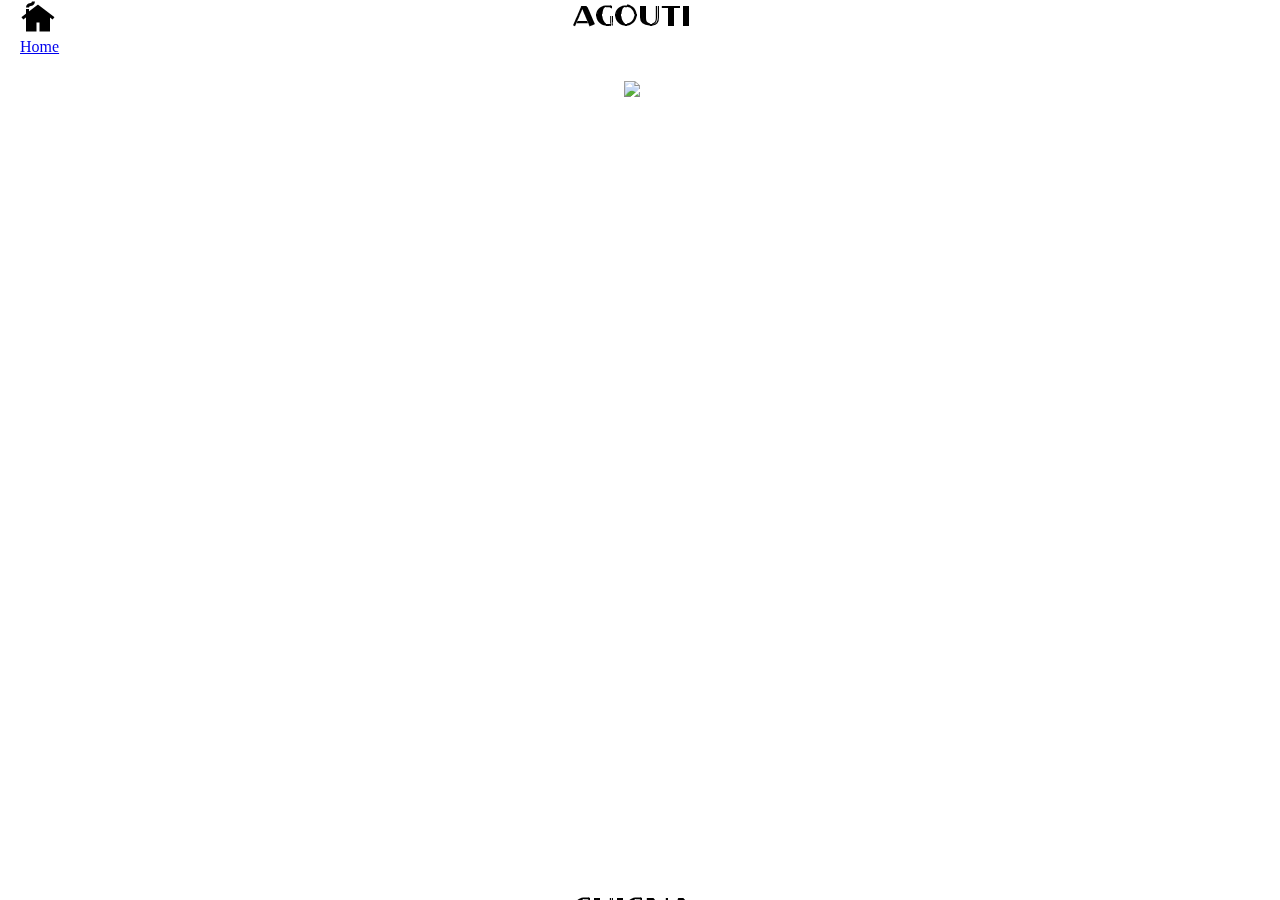
==== index.html @ 410120a1 "Original comit" ====
<!DOCTYPE html>
<html lang="en" dir="ltr">
  <head>
    <meta charset="utf-8">
    <title></title>
    <link rel="stylesheet" href="asset/reset.css">
    <link rel="stylesheet" href="asset/styles.css">
    <link rel="stylesheet" href="asset/layouts.css">
    <link rel="stylesheet" href="asset/ui-mechanims.css">
  </head>  
  
  <header>
  <div class="content-header">
    <a class="home" href="home.html"><img src="img/baseline_cottage_black_18dp.png"><p>Home</p></a>
  </div>
      </header>
  <body>

    <div class="wrapper">
      <div class="proxy-anchor" id="p1" tabindex="0"> Lettre a </div>
      <div class="proxy-anchor" id="p2" tabindex="0"> Lettre b </div>
      <div class="proxy-anchor" id="p3" tabindex="0"> Lettre c </div>
      <div class="proxy-anchor" id="p4" tabindex="0"> Lettre d </div>
      <div class="proxy-anchor" id="p5" tabindex="0"> Lettre e </div>
      <div class="proxy-anchor" id="p6" tabindex="0"> Lettre f </div>
      <div class="proxy-anchor" id="p7" tabindex="0"> Lettre g </div>
      <div class="proxy-anchor" id="p8" tabindex="0"> Lettre h </div>
      <div class="proxy-anchor" id="p9" tabindex="0"> Lettre i </div>
      <div class="proxy-anchor" id="p10" tabindex="0"> Lettre j </div>
      <div class="proxy-anchor" id="p11" tabindex="0"> Lettre k </div>
      <div class="proxy-anchor" id="p12" tabindex="0"> Lettre l </div>
      <div class="proxy-anchor" id="p13" tabindex="0"> Lettre m </div>
      <div class="proxy-anchor" id="p14" tabindex="0"> Lettre n </div>
      <div class="proxy-anchor" id="p15" tabindex="0"> Lettre o </div>
      <div class="proxy-anchor" id="p16" tabindex="0"> Lettre p </div>
      <div class="proxy-anchor" id="p17" tabindex="0"> Lettre q </div>
      <div class="proxy-anchor" id="p18" tabindex="0"> Lettre r </div>
      <div class="proxy-anchor" id="p19" tabindex="0"> Lettre s </div>
      <div class="proxy-anchor" id="p20" tabindex="0"> Lettre t </div>
      <div class="proxy-anchor" id="p21" tabindex="0"> Lettre u </div>
      <div class="proxy-anchor" id="p22" tabindex="0"> Lettre v </div>
      <div class="proxy-anchor" id="p23" tabindex="0"> Lettre w </div>
      <div class="proxy-anchor" id="p24" tabindex="0"> Lettre x </div>
      <div class="proxy-anchor" id="p25" tabindex="0"> Lettre y </div>
      <div class="proxy-anchor" id="p26" tabindex="0"> Lettre Z </div>

    
    <section class="grid-wrapper">
      
      <div class="item" id="item2">
        <h1>Agouti</h1>
        <img src="img/agouti.jpg">
      </div>
      
      <div class="item" id="item3">
        <h1>Bongo</h1>
        <img src="img/bongo.jpg">
      </div>
      
      <div class="item" id="item4">
        <h1>Cacatoès</h1>
        <img src="img/cacatoes.png">
      </div>
      
      <div class="item" id="item5">
        <h1>Dhole</h1>
        <img src="img/dhole.jpg">
      </div>
      
      <div class="item" id="item6">
        <h1>Elaphode</h1>
        <img src="img/elaphode.jpg">      
      </div>

      <div class="item" id="item7">
        <h1>Fossa</h1>
        <img src="img/fossa.jpeg">      
      </div>

      <div class="item" id="item8">
        <h1>Guigna</h1>
        <img src="img/guigna.jpg">      
      </div>

      <div class="item" id="item9">
        <h1>Huppe fasciée</h1>
        <img src="img/huppefasciee.jpg">      
      </div>

      <div class="item" id="item10">
        <h1>Ibis rouge</h1>
        <img src="img/ibisrouge.jpg"> 
      </div>

      <div class="item" id="item11">
        <h1>Jaguarondi</h1>
        <img src="img/jaguarondi.jpg"> 
      </div>

      <div class="item" id="item12">
        <h1>Kiwi </h1>
        <img src="img/kiwi.jpg"> 
      </div>

      <div class="item" id="item13">
        <h1>Linottes </h1>
        <img src="img/linottes.jpg">
      </div>

      <div class="item" id="item14">
        <h1>Mara </h1>
        <img src="img/mara.jpg">
      </div>

      <div class="item" id="item15">
        <h1>Numbat </h1>
        <img src="img/numbat.jpg">
      </div>

      <div class="item" id="item16">
        <h1>Olinguito </h1>
        <img src="img/olinguito.jpg">
      </div>

      <div class="item" id="item17">
        <h1>Pékan</h1>
        <img src="img/pekan.jpg">
      </div>

      <div class="item" id="item18">
        <h1>Quokka</h1>
        <img src="img/quokka.jpeg">
      </div>

      <div class="item" id="item19">
        <h1>Roitelet huppé</h1>
        <img src="img/roitelet-huppe.jpg">
      </div>

      <div class="item" id="item20">
        <h1>Siamang</h1>
        <img src="img/siamang.jpg">
      </div>

      <div class="item" id="item21">
        <h1>Tamandua</h1>
        <img src="img/tamandua.jpg">
      </div>

      <div class="item" id="item22">
        <h1>Unau</h1>
        <img src="img/unau.png">
      </div>

      <div class="item" id="item23">
        <h1>Vaquita</h1>
        <img src="img/vaquita.jpg">
      </div>

      <div class="item" id="item24">
        <h1>Watusi</h1>
        <img src="img/watusi.jpg">
      </div>

      <div class="item" id="item25">
        <h1>Xérus</h1>
        <img src="img/xerus.jpeg">
      </div>

      <div class="item" id="item26">
        <h1>Yack</h1>
        <img src="img/yack.jpg">
      </div>

      <div class="item" id="item27">
        <h1>Zibeline</h1>
        <img src="img/zibeline.jpg">
      </div>

      <div class="item" id="item28"></div>
  </section>

  </div>     

  </body>
</html>
---- asset/styles.css ----
:root{
--gap: 2em; 
--gap2: 1em;
--boxwidth: calc(100vw - var(--gap2));
--boxheight:calc(100vh - var(--gap2));
}
@font-face {
  font-family: 'Decovar';
  src: url(../fonts/DecovarAlpha-VF.ttf) format("truetype");
  font-weight: 200;
}

.content-header
{
  margin-left: 20px;
  position: absolute;
  z-index: 2;

}
h1{
  font-family: 'Decovar';
  font-variation-settings: 'WMX2' 500;
  font-size: 30px;
  margin-bottom: 50px;
}

.home{
  z-index: 2;
}

.item{
 display:block;
 -webkit-transition:all .5s linear;
 -moz-transition:all .5s linear;
 -o-transition:all .5s linear;
 -ms-transition:all .5s linear;
 transition:all .5s linear;
 text-align: center;
 font-size: 20px;
}

.grid-wrapper img{
    max-height:  500px;
}
---- asset/layouts.css ----
/*#item1 {
	grid-row: 1 / 3;
}*/
---- asset/ui-mechanims.css ----
.grid-wrapper{
  display: grid;
  grid-template-columns: repeat(6, var(--boxwidth));
  grid-template-rows: repeat(5,var(--boxheight));
  grid-gap: 0.5em;
  position: fixed;
  width: calc(6 * var(--boxwidth));
  height: calc(5 * var(--boxheight));
  transition: transform 0.8s ease-in-out;
}


#p1:target ~ .grid-wrapper {
	transform: translate3d(calc(-1 * var(--boxwidth)), 0, 0);
}

#p2:target ~ .grid-wrapper {
	transform: translate3d(calc(-2 * var(--boxwidth)), 0, 0);
}
#p3:target ~ .grid-wrapper {
	transform: translate3d(calc(-3 * var(--boxwidth)), 0, 0);
}
#p4:target ~ .grid-wrapper {
	transform: translate3d(calc(-4 * var(--boxwidth)), 0, 0);
}
#p5:target ~ .grid-wrapper {
	transform: translate3d(calc(-5 * var(--boxwidth)), 0, 0);
}
#p6:target ~ .grid-wrapper {
	transform: translate3d(calc(0 * var(--boxwidth)),calc(-1 * var(--boxheight)), 0);
}
#p7:target ~ .grid-wrapper {
	transform: translate3d(calc(-1 * var(--boxwidth)),calc(-1 * var(--boxheight)), 0);
}
#p8:target ~ .grid-wrapper {
	transform: translate3d(calc(-2 * var(--boxwidth)),calc(-1 * var(--boxheight)), 0);
}

#p9:target ~ .grid-wrapper {
	transform: translate3d(calc(-3 * var(--boxwidth)),calc(-1 * var(--boxheight)), 0);
}

#p10:target ~ .grid-wrapper {
	transform: translate3d(calc(-4 * var(--boxwidth)),calc(-1 * var(--boxheight)), 0);
}
#p11:target ~ .grid-wrapper {
	transform: translate3d(calc(-5 * var(--boxwidth)),calc(-1 * var(--boxheight)), 0);
}
#p12:target ~ .grid-wrapper {
	transform: translate3d(calc(0 * var(--boxwidth)),calc(-2 * var(--boxheight)), 0);
}
#p13:target ~ .grid-wrapper {
	transform: translate3d(calc(-1 * var(--boxwidth)),calc(-2 * var(--boxheight)), 0);
}
#p14:target ~ .grid-wrapper {
	transform: translate3d(calc(-2 * var(--boxwidth)),calc(-2 * var(--boxheight)), 0);
}
#p15:target ~ .grid-wrapper {
	transform: translate3d(calc(-3 * var(--boxwidth)),calc(-2 * var(--boxheight)), 0);
}
#p16:target ~ .grid-wrapper {
	transform: translate3d(calc(-4 * var(--boxwidth)),calc(-2 * var(--boxheight)), 0);
}
#p17:target ~ .grid-wrapper {
	transform: translate3d(calc(-5 * var(--boxwidth)),calc(-2 * var(--boxheight)), 0);
}
#p18:target ~ .grid-wrapper {
	transform: translate3d(calc(0 * var(--boxwidth)),calc(-3 * var(--boxheight)), 0);
}
#p19:target ~ .grid-wrapper {
	transform: translate3d(calc(-1 * var(--boxwidth)),calc(-3 * var(--boxheight)), 0);
}
#p20:target ~ .grid-wrapper {
	transform: translate3d(calc(-2 * var(--boxwidth)),calc(-3 * var(--boxheight)), 0);
}
#p21:target ~ .grid-wrapper {
	transform: translate3d(calc(-3 * var(--boxwidth)),calc(-3 * var(--boxheight)), 0);
}
#p22:target ~ .grid-wrapper {
	transform: translate3d(calc(-4 * var(--boxwidth)),calc(-3 * var(--boxheight)), 0);
}
#p23:target ~ .grid-wrapper {
	transform: translate3d(calc(-5 * var(--boxwidth)),calc(-3 * var(--boxheight)), 0);
}
#p24:target ~ .grid-wrapper {
	transform: translate3d(calc(0 * var(--boxwidth)),calc(-4 * var(--boxheight)), 0);
}
#p25:target ~ .grid-wrapper {
	transform: translate3d(calc(-1 * var(--boxwidth)),calc(-4 * var(--boxheight)), 0);
}
#p26:target ~ .grid-wrapper {
	transform: translate3d(calc(-2 * var(--boxwidth)),calc(-4 * var(--boxheight)), 0);
}

.proxy-anchor {
	opacity: 0;
	position: absolute;
	z-index: -1;
}
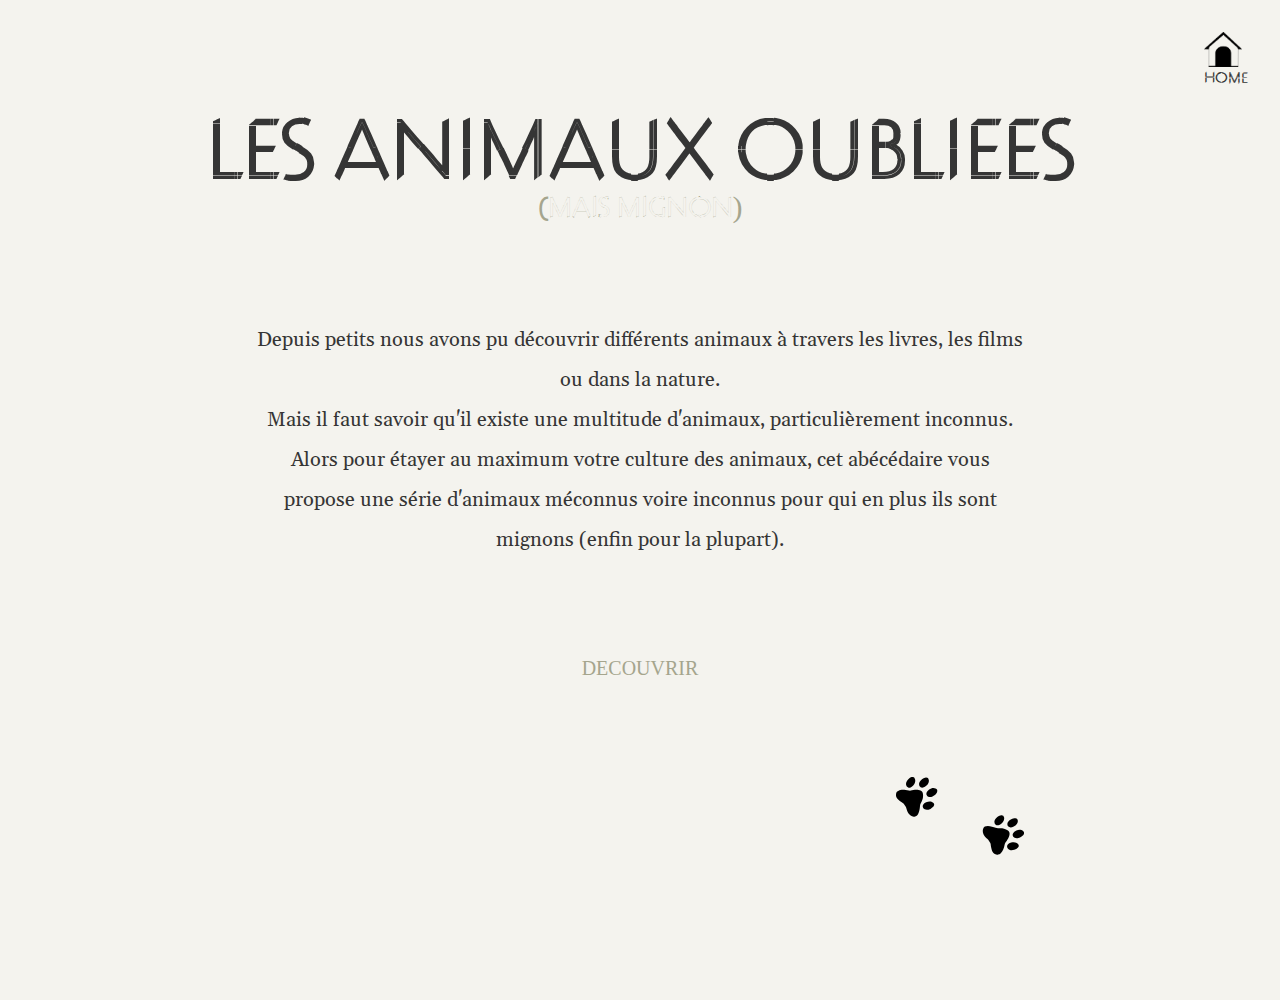
==== commit db2c478b: "sgv animated, liens" ====
--- a/index.html
+++ b/index.html
@@ -3,184 +3,67 @@
   <head>
     <meta charset="utf-8">
     <title></title>
-    <link rel="stylesheet" href="asset/reset.css">
+    <link rel="stylesheet" href="asset/main.css">
+	<link rel="stylesheet" href="asset/reset.css">
     <link rel="stylesheet" href="asset/styles.css">
+    <link rel="stylesheet" href="asset/filter.css">
     <link rel="stylesheet" href="asset/layouts.css">
     <link rel="stylesheet" href="asset/ui-mechanims.css">
   </head>  
   
-  <header>
-  <div class="content-header">
-    <a class="home" href="home.html"><img src="img/baseline_cottage_black_18dp.png"><p>Home</p></a>
-  </div>
-      </header>
-  <body>
 
-    <div class="wrapper">
-      <div class="proxy-anchor" id="p1" tabindex="0"> Lettre a </div>
-      <div class="proxy-anchor" id="p2" tabindex="0"> Lettre b </div>
-      <div class="proxy-anchor" id="p3" tabindex="0"> Lettre c </div>
-      <div class="proxy-anchor" id="p4" tabindex="0"> Lettre d </div>
-      <div class="proxy-anchor" id="p5" tabindex="0"> Lettre e </div>
-      <div class="proxy-anchor" id="p6" tabindex="0"> Lettre f </div>
-      <div class="proxy-anchor" id="p7" tabindex="0"> Lettre g </div>
-      <div class="proxy-anchor" id="p8" tabindex="0"> Lettre h </div>
-      <div class="proxy-anchor" id="p9" tabindex="0"> Lettre i </div>
-      <div class="proxy-anchor" id="p10" tabindex="0"> Lettre j </div>
-      <div class="proxy-anchor" id="p11" tabindex="0"> Lettre k </div>
-      <div class="proxy-anchor" id="p12" tabindex="0"> Lettre l </div>
-      <div class="proxy-anchor" id="p13" tabindex="0"> Lettre m </div>
-      <div class="proxy-anchor" id="p14" tabindex="0"> Lettre n </div>
-      <div class="proxy-anchor" id="p15" tabindex="0"> Lettre o </div>
-      <div class="proxy-anchor" id="p16" tabindex="0"> Lettre p </div>
-      <div class="proxy-anchor" id="p17" tabindex="0"> Lettre q </div>
-      <div class="proxy-anchor" id="p18" tabindex="0"> Lettre r </div>
-      <div class="proxy-anchor" id="p19" tabindex="0"> Lettre s </div>
-      <div class="proxy-anchor" id="p20" tabindex="0"> Lettre t </div>
-      <div class="proxy-anchor" id="p21" tabindex="0"> Lettre u </div>
-      <div class="proxy-anchor" id="p22" tabindex="0"> Lettre v </div>
-      <div class="proxy-anchor" id="p23" tabindex="0"> Lettre w </div>
-      <div class="proxy-anchor" id="p24" tabindex="0"> Lettre x </div>
-      <div class="proxy-anchor" id="p25" tabindex="0"> Lettre y </div>
-      <div class="proxy-anchor" id="p26" tabindex="0"> Lettre Z </div>
+  <section class="homepage">  
+    <header>
+      <div class="content-header">
+        <a class="home-illu" href="#homepage">
+          <img src="img/home.png">
+          <p>Home</p>
+        </a>
+      </div>
+    </header>
 
+    <body>
+    	<div id="home">
+        <div class="item" id="item1">
+
+          <div class="content-presentation">
+            <h1><span>LES ANIMAUX OUBLIEES <br></span>(mais mignon)</h1>
+          
+            <p class="presentation">
+            Depuis petits nous avons pu découvrir différents animaux à travers les livres, les films ou dans la nature. 
+            <br>Mais il faut savoir qu'il existe une multitude d'animaux, particulièrement <span>inconnus. </span>
+
+            <br>Alors pour étayer au maximum votre culture des animaux, cet abécédaire vous propose une série d'animaux méconnus voire inconnus pour qui en plus ils sont <span>mignons </span>(enfin pour la plupart). 
+            </p>
+          </div>
+
+          <div class="box-1">
+            <a href="filter.html"><div class="btn btn-one">
+              <span>DECOUVRIR</span>
+            </div></a>
+          </div>
+        </div>
+      </div>
+        
+      <svg xmlns="http://www.w3.org/2000/svg" viewBox="0 0 138.82 168.6" class="footprint footprint--1"><g id="Calque_2" data-name="Calque 2"><g id="droite" class="footprint--1"><path d="M41.08,4.08A6,6,0,0,0,33.86.2c-2.08.56-4.68,2-7.61,5.24-4.45,4.9-4.81,9.16-4.3,11.9a7.15,7.15,0,0,0,4.47,5.53c2.46.86,6.22.62,10.93-4.56C42.62,12.51,42.21,7.29,41.08,4.08Z"/><path d="M80,55.15a6,6,0,0,1,1.84,8c-1.09,1.86-3.17,4-7.06,6-5.91,3-10.1,2.23-12.62,1A7.16,7.16,0,0,1,58,64.33c-.18-2.6,1-6.16,7.28-9.34C72.31,51.43,77.24,53.2,80,55.15Z"/><path d="M3,31.51S8.82,24,27.89,29.33a9,9,0,0,0,4.44.11C38.58,28,56.17,25,58.26,35.67c1.73,8.83-1.67,16.23-4,20.08a14.53,14.53,0,0,0-2.16,6.67C51.55,70.35,49.19,87.7,38.42,86,28.08,84.41,24.25,74.21,22.76,68.8a17.77,17.77,0,0,0-2.61-5.68l-1.68-2.6C17.13,58.38,17,58,15.3,56.94,10.3,53.74.22,47.1,0,40.91-.26,32.58,3,31.51,3,31.51Z"/><path d="M85.74,25a6,6,0,0,1,3.45,7.43c-.67,2-2.26,4.55-5.66,7.3C78.38,43.85,74.12,44,71.41,43.3a7.14,7.14,0,0,1-5.27-4.78c-.72-2.5-.26-6.24,5.17-10.64C77.41,22.94,82.6,23.64,85.74,25Z"/><path d="M71.22,6.38a6,6,0,0,0-6.39-5.12c-2.15.16-5,1.11-8.44,3.76C51.12,9,50,13.14,50,15.94a7.12,7.12,0,0,0,3.39,6.24c2.26,1.3,6,1.75,11.57-2.48C71.21,15,71.76,9.74,71.22,6.38Z"/>
+      </g></g></svg>
+      <svg xmlns="http://www.w3.org/2000/svg" viewBox="0 0 138.82 168.6"  class="footprint footprint--2"><g id="gauche" class="footprint--2"><path d="M125.38,145a6,6,0,0,1,.44,8.18c-1.39,1.65-3.8,3.38-8,4.66-6.33,2-10.33.46-12.6-1.17a7.11,7.11,0,0,1-3.09-6.4c.26-2.59,2.07-5.88,8.76-7.94C118.41,140,123,142.59,125.38,145Z"/><path d="M95.72,88A6,6,0,0,0,89.27,83c-2.14.19-5,1.18-8.39,3.86-5.23,4.07-6.31,8.2-6.28,11A7.15,7.15,0,0,0,78.06,104c2.27,1.27,6,1.68,11.54-2.62C95.8,96.58,96.29,91.37,95.72,88Z"/><path d="M84.35,167.81s9.25-2.12,12.57-21.63a9.1,9.1,0,0,1,1.78-4.07c4-5.05,14.16-19.69,5.39-26.12-7.25-5.32-15.4-5.38-19.89-4.87a14.61,14.61,0,0,1-7-.89c-7.39-2.9-24.1-8.15-27.16,2.31-2.94,10,4.67,17.86,8.93,21.5a17.7,17.7,0,0,1,4,4.78l1.64,2.63c1.37,2.11,1.64,2.39,1.9,4.38.76,5.89,2.49,17.84,8,20.66C82,170.27,84.35,167.81,84.35,167.81Z"/><path d="M125.47,95.68a6,6,0,0,0-5.25-6.29c-2.14-.26-5.09.12-9,2-6,2.89-7.88,6.7-8.43,9.44a7.16,7.16,0,0,0,2.09,6.8c2,1.72,5.54,2.89,11.84-.16C123.76,104.08,125.32,99.08,125.47,95.68Z"/><path d="M136.11,116.71a6,6,0,0,1,1.93,8c-1.07,1.88-3.12,4-7,6-5.87,3.07-10.07,2.34-12.6,1.15a7.12,7.12,0,0,1-4.21-5.73c-.22-2.59,1-6.16,7.17-9.41C128.35,113.08,133.3,114.8,136.11,116.71Z" 
+      animateMotion xlink:href="#footprint" dur="20s"   begin="0s" repeatCount="indefinite" path="M59.6,418.9c0,0,340.4-758.3,680.7,0" /></g></svg>
+
+      <svg xmlns="http://www.w3.org/2000/svg" viewBox="0 0 169.76 78.2" class="footprint-second footprint--3"><g id="gauche"><path d="M12,43.26c5.49,2,26.81,10.87,34.5,34,0,0,4.62,3.94,7.89-4.53,3-7.64,12.5-24.54,19.56-30.31a4.92,4.92,0,0,0,1.33-6.15c-.76-1.35-2.15-2.22-4.72-1.26-6.16,2.31-15.21,16.55-15.21,16.55s-3.27,3.66-5-5S42.16,17,36.8,13.65a2.83,2.83,0,0,0-1.34-.51c-3.11.11-4.2,3.56-3.18,6.5l8.6,24.63s1.15,7.31-6.55,2.31c-6.84-4.45-10.95-9.21-19.35-11A4.48,4.48,0,0,0,9.43,40c0,.15,0,.31.05.46A3.75,3.75,0,0,0,12,43.26Z"/><path d="M0,35.88l7.78,4.46s-.83-4.88,2.49-5.5C10.27,34.84,3.74,33.59,0,35.88Z"/><path d="M36,10.93s-3.92-5.38-8.2-6.27l2.62,8.58"/><path d="M72.88,33.08s4.63-4.78,9-5.07l-3.79,8.13"/></g></svg>
     
-    <section class="grid-wrapper">
-      
-      <div class="item" id="item2">
-        <h1>Agouti</h1>
-        <img src="img/agouti.jpg">
-      </div>
-      
-      <div class="item" id="item3">
-        <h1>Bongo</h1>
-        <img src="img/bongo.jpg">
-      </div>
-      
-      <div class="item" id="item4">
-        <h1>Cacatoès</h1>
-        <img src="img/cacatoes.png">
-      </div>
-      
-      <div class="item" id="item5">
-        <h1>Dhole</h1>
-        <img src="img/dhole.jpg">
-      </div>
-      
-      <div class="item" id="item6">
-        <h1>Elaphode</h1>
-        <img src="img/elaphode.jpg">      
-      </div>
+      <svg xmlns="http://www.w3.org/2000/svg" viewBox="0 0 169.76 78.2" class="footprint-second footprint--4"><g id="Calque_2" data-name="Calque 2"><g id="droite"><path d="M157.8,38.6c-5.49,1.95-26.81,10.88-34.5,34,0,0-4.62,3.95-7.89-4.52-3-7.65-12.5-24.55-19.56-30.31a4.93,4.93,0,0,1-1.33-6.16c.76-1.35,2.15-2.22,4.72-1.26,6.16,2.31,15.21,16.55,15.21,16.55s3.27,3.66,5-5S127.61,12.3,133,9a2.88,2.88,0,0,1,1.34-.51c3.11.12,4.2,3.57,3.18,6.5l-8.6,24.63s-1.15,7.31,6.55,2.31c6.84-4.45,10.95-9.2,19.35-11a4.48,4.48,0,0,1,5.55,4.46c0,.15,0,.3-.05.45A3.72,3.72,0,0,1,157.8,38.6Z"/><path d="M169.76,31.22,162,35.68s.83-4.88-2.49-5.5C159.49,30.18,166,28.94,169.76,31.22Z"/><path d="M133.79,6.27S137.71.89,142,0l-2.62,8.58"/><path d="M96.88,28.42s-4.63-4.78-9-5.06l3.8,8.12"/
+      animateMotion xlink:href="#footprint" dur="20s"   begin="0s" repeatCount="indefinite" path="M59.6,418.9c0,0,340.4-758.3,680.7,0" /></g></g></svg>
+    
 
-      <div class="item" id="item7">
-        <h1>Fossa</h1>
-        <img src="img/fossa.jpeg">      
-      </div>
+      <svg xmlns="http://www.w3.org/2000/svg" class="footprint-three footprint--5" viewBox="0 0 183.16 97.46"><g id="Calque_2" data-name="Calque 2"><g id="droite"><path d="M167.84,20.69s-8.21,25.78-34.49,32.79c-10.55,2.82-21.94-1.34-27.57-10.7a21.63,21.63,0,0,1-2.29-17.4s0-10.45,19.49-7.78a22.72,22.72,0,0,0,11.7-1.48c6.8-2.78,16-5.78,17.59-6.31C153.41,9.43,169.72,6.06,167.84,20.69Z"/><path d="M181.56,50.49s-1.95,3.61-4.59,2.64c-.64-.24,2.93,9.36,2.44,13.16C179.41,66.29,186.14,60.54,181.56,50.49Z"/><path d="M166.24,81.62a17,17,0,0,0,3.23-17.18s-2.54,4.29-5.07,2.73"/><path d="M149.35,93.69s8.81-2.25,4.13-18.43c0,0-3.42,5.26-6.24,2.53"/><path d="M113.89,94.56s-10.68-4.86-10.14-15.89c0,0,3.12,3.12,6.14.29"/><path d="M135.42,97.46a17.69,17.69,0,0,1-10.8-15.08s3,3.6,6.72.58"/><path d="M168.43,58.15a5.46,5.46,0,0,1-1,4.15c-1,1.18-2.62,2.22-5.5,1.61-5.77-1.22-7.65-9.68-7.65-9.68s-.12-10.25,7.51-7.39C167.41,49,168,55.32,168.43,58.15Z"/><path d="M181.29,43.87a5.38,5.38,0,0,1-1,4.15c-.94,1.18-2.61,2.21-5.5,1.61-5.77-1.22-7-8.64-7-8.64s-1.64-10.69,6-7.83C179.41,35.28,180.9,41,181.29,43.87Z"/><path d="M153.46,70.33A5.87,5.87,0,0,1,151,74.58c-1.46,1-3.73,1.6-6.95,0-6.46-3.14-5.75-11.6-5.75-11.6s1.12-11.69,10.54-7.21C155.42,58.93,153.81,67.1,153.46,70.33Z"/><path d="M122.3,77.45a5.77,5.77,0,0,0,3.56,3.11c1.63.45,3.85.3,6.21-2.13,4.72-4.85,1.29-12.33,1.29-12.33s-3.22-8-10.53-3.18C117.12,66.73,120.92,74.62,122.3,77.45Z"/><path d="M99.85,68.66a6.75,6.75,0,0,0,9.63,5.93l.19-.1c6.61-3.32,5.78-11.74,5.78-11.74s-1.33-12.11-9.67-6.37A13.93,13.93,0,0,0,99.85,68.66Z"/></g></svg>
 
-      <div class="item" id="item8">
-        <h1>Guigna</h1>
-        <img src="img/guigna.jpg">      
-      </div>
+      <svg xmlns="http://www.w3.org/2000/svg" class="footprint-three footprint--6" viewBox="0 0 183.16 97.46"><g id="gauche"><path d="M15.31,11.48S23.53,37.26,49.8,44.27c10.56,2.81,21.94-1.34,27.58-10.7a21.67,21.67,0,0,0,2.29-17.4s0-10.45-19.49-7.79A22.75,22.75,0,0,1,48.47,6.91C41.68,4.13,32.49,1.13,30.88.6,29.74.22,13.43-3.15,15.31,11.48Z"/><path d="M1.6,41.28s1.95,3.61,4.58,2.63c.65-.24-2.92,9.36-2.44,13.17C3.74,57.08-3,51.32,1.6,41.28Z"/><path d="M16.92,72.41a17,17,0,0,1-3.23-17.19s2.53,4.29,5.07,2.73"/><path d="M33.8,84.47S25,82.23,29.68,66.05c0,0,3.41,5.26,6.24,2.53"/><path d="M69.26,85.35S79.94,80.48,79.4,69.46c0,0-3.12,3.12-6.14.29"/><path d="M47.74,88.24a17.67,17.67,0,0,0,10.8-15.08s-3,3.61-6.73.59"/><path d="M2.24,36.62a5.21,5.21,0,0,0,6.67,4.13c5.77-1.22,7-8.63,7-8.63s1.64-10.7-6-7.84S2.24,36.62,2.24,36.62Z"/><path d="M14.73,48.94a5.38,5.38,0,0,0,1,4.15c.94,1.18,2.61,2.21,5.5,1.6C27,53.48,28.91,45,28.91,45s.11-10.26-7.51-7.4C15.74,39.74,15.12,46.11,14.73,48.94Z"/><path d="M1.86,34.66a5.43,5.43,0,0,0,1,4.14C3.84,40,5.51,41,8.39,40.41c5.78-1.21,7-8.63,7-8.63S17,21.09,9.4,24C3.75,26.07,2.26,31.83,1.86,34.66Z"/><path d="M29.7,61.12a5.88,5.88,0,0,0,2.42,4.25c1.46,1,3.73,1.59,7,0,6.46-3.14,5.74-11.59,5.74-11.59s-1.11-11.69-10.53-7.21C27.73,49.71,29.35,57.89,29.7,61.12Z"/><path d="M60.86,68.24a5.78,5.78,0,0,1-3.56,3.1c-1.63.46-3.85.3-6.21-2.12-4.72-4.85-1.29-12.33-1.29-12.33S53,48.83,60.32,53.71C66,57.52,62.24,65.41,60.86,68.24Z"/><path d="M83.31,59.44a6.75,6.75,0,0,1-9.63,5.94l-.2-.1c-6.6-3.32-5.77-11.74-5.77-11.74S69,41.43,77.38,47.17A13.93,13.93,0,0,1,83.31,59.44Z"/></g></svg>
 
-      <div class="item" id="item9">
-        <h1>Huppe fasciée</h1>
-        <img src="img/huppefasciee.jpg">      
-      </div>
 
-      <div class="item" id="item10">
-        <h1>Ibis rouge</h1>
-        <img src="img/ibisrouge.jpg"> 
-      </div>
-
-      <div class="item" id="item11">
-        <h1>Jaguarondi</h1>
-        <img src="img/jaguarondi.jpg"> 
-      </div>
-
-      <div class="item" id="item12">
-        <h1>Kiwi </h1>
-        <img src="img/kiwi.jpg"> 
-      </div>
-
-      <div class="item" id="item13">
-        <h1>Linottes </h1>
-        <img src="img/linottes.jpg">
-      </div>
-
-      <div class="item" id="item14">
-        <h1>Mara </h1>
-        <img src="img/mara.jpg">
-      </div>
-
-      <div class="item" id="item15">
-        <h1>Numbat </h1>
-        <img src="img/numbat.jpg">
-      </div>
-
-      <div class="item" id="item16">
-        <h1>Olinguito </h1>
-        <img src="img/olinguito.jpg">
-      </div>
-
-      <div class="item" id="item17">
-        <h1>Pékan</h1>
-        <img src="img/pekan.jpg">
-      </div>
-
-      <div class="item" id="item18">
-        <h1>Quokka</h1>
-        <img src="img/quokka.jpeg">
-      </div>
-
-      <div class="item" id="item19">
-        <h1>Roitelet huppé</h1>
-        <img src="img/roitelet-huppe.jpg">
-      </div>
-
-      <div class="item" id="item20">
-        <h1>Siamang</h1>
-        <img src="img/siamang.jpg">
-      </div>
-
-      <div class="item" id="item21">
-        <h1>Tamandua</h1>
-        <img src="img/tamandua.jpg">
-      </div>
-
-      <div class="item" id="item22">
-        <h1>Unau</h1>
-        <img src="img/unau.png">
-      </div>
-
-      <div class="item" id="item23">
-        <h1>Vaquita</h1>
-        <img src="img/vaquita.jpg">
-      </div>
-
-      <div class="item" id="item24">
-        <h1>Watusi</h1>
-        <img src="img/watusi.jpg">
-      </div>
-
-      <div class="item" id="item25">
-        <h1>Xérus</h1>
-        <img src="img/xerus.jpeg">
-      </div>
-
-      <div class="item" id="item26">
-        <h1>Yack</h1>
-        <img src="img/yack.jpg">
-      </div>
-
-      <div class="item" id="item27">
-        <h1>Zibeline</h1>
-        <img src="img/zibeline.jpg">
-      </div>
-
-      <div class="item" id="item28"></div>
+      <svg xmlns="http://www.w3.org/2000/svg" class="footprint-four footprint--7"  viewBox="0 0 171.21 91.39"><g id="Calque_2" data-name="Calque 2"><g id="droite"><path d="M131.12,42.62c2-.9,3.29,0,2.87,2.06l-6.9,27.62a4.81,4.81,0,0,0,.91,4.55c2,2.21,6.92,3.87,19.4-1.32,9-3.75,14.83-11,18.51-18.05a46.49,46.49,0,0,0,2-38.9C163.06,6.69,152.69-4.73,130.26,2,87.81,14.77,99.55,57.64,99.55,57.64s4.61,11.29,14.27.49C120.86,50.25,127.12,44.45,131.12,42.62Z"/></g></svg>
+      <svg xmlns="http://www.w3.org/2000/svg" class="footprint-four footprint--8"  viewBox="0 0 171.21 91.39"><g id="gauche"><path d="M36.48,58a2.63,2.63,0,0,0-4.67-.44L15.43,83S11,91.18,2.44,70.38c-3.67-8.93-2.69-18.14-.38-25.76A47.21,47.21,0,0,1,27.57,15.33C39.12,10.1,54.21,9.06,65.12,29.4,85.78,67.88,48,90.58,48,90.58s-11,4.93-10.25-9.51C38.33,70.55,38,62.06,36.48,58Z"/></g></svg>
+    
+    </body>
   </section>
-
-  </div>     
-
-  </body>
-</html>
+</html>--- a/asset/main.css
+++ b/asset/main.css
@@ -0,0 +1,276 @@
+:root{
+--color1:#f4f3ee;
+--color2: #000; 
+--color3: #a5a58d; 
+--color4:#353535;
+--boxwidth: 100vw;
+--boxheight:100vh;
+--middlewidth:50vw;
+--middleheight:50vh;
+--font-title:1.5em;
+--font-first-title:3em;
+--font-content:1em;}
+
+@font-face {
+  font-family: 'Decovar';
+  src: url(../fonts/DecovarAlpha-VF.ttf) format("truetype");
+  font-weight: 200;
+
+  font-family: 'Gelasio';
+  src: url(../fonts/Gelasio-Regular.ttf) format("truetype");
+  font-weight: 200;
+}
+body{
+  background-color: var(--color1);
+}
+
+.home-illu {
+ display: block;
+ text-decoration: none;
+ color: var(--color4);
+ font-family: 'Decovar';
+ font-variation-settings: 'TRMD' 1000;
+}
+
+.content-presentation {
+  margin-bottom: 2em;
+}
+
+.content-presentation h1{
+  font-family: 'Decovar';
+  font-variation-settings: 'BLDA' 1000,'TRMD' 1000;
+  font-size: var(--font-title);
+  margin: 100px 0px;
+  color: var(--color3);
+  text-align: center;
+}
+
+.content-presentation h1:hover{
+  font-family: 'Decovar';
+ font-variation-settings: 'BLDA' 0,'TRMD' 1000;
+  font-size: var(--font-title);
+  margin: 100px 0px;
+  letter-spacing: 10px;
+  transition: all .3s ease-in;
+}
+
+.content-presentation span{
+  font-family: 'Decovar';
+  font-variation-settings: 'TRMD' 1000;
+  font-size: var(--font-first-title);
+  color: var(--color4);
+}
+
+
+.presentation{
+  text-align: center;
+  margin: auto;
+  line-height: 2em;
+  width: 60vw;
+  font-family: 'Gelasio';
+  font-size: var(--font-content);
+  color: var(--color4);
+}
+
+.presentation span{
+  font-family: 'Gelasio';
+  font-size: var(--font-content);
+}
+
+.presentation:hover span{
+  font-family: 'Decovar';
+  font-variation-settings: 'BLDA' 1000;
+  color: var(--color4);
+}
+
+.box-1 {
+    height: 15vh;
+    display: flex;
+    justify-content: center;
+    align-items: center;
+    margin-bottom: 4em;
+}
+.box-1 a{
+    text-decoration: none;
+}
+
+.btn {
+  line-height: 50px;
+  height: 50px;
+  text-align: center;
+  width: 250px;
+  cursor: pointer;
+}
+
+.btn-one {
+  color: var(--color3);
+  transition: all 0.3s;
+  position: relative;
+}
+.btn-one span {
+  transition: all 0.3s;
+}
+.btn-one::before {
+  content: '';
+  position: absolute;
+  bottom: 0;
+  left: 0;
+  width: 100%;
+  height: 100%;
+  z-index: 1;
+  opacity: 0;
+  transition: all 0.3s;
+  border-top-width: 1px;
+  border-bottom-width: 1px;
+  border-top-style: solid;
+  border-bottom-style: solid;
+  border-top-color: var(--color3);
+  border-bottom-color: var(--color3);
+  transform: scale(0.1, 1);
+}
+.btn-one:hover span {
+  letter-spacing: 2px;
+}
+.btn-one:hover::before {
+  opacity: 1; 
+  transform: scale(1, 1); 
+}
+.btn-one::after {
+  content: '';
+  position: absolute;
+  bottom: 0;
+  left: 0;
+  width: 100%;
+  height: 100%;
+  z-index: 1;
+  transition: all 0.3s;
+}
+.btn-one:hover::after {
+  opacity: 0; 
+  transform: scale(0.1, 1);
+}
+
+.content-presentation svg {
+  width: 2vw;
+  height: 2.8vh;
+}
+.content-presentation:hover svg{
+  fill: var(--color3);
+  margin-right: 1em;
+}
+
+#home svg {
+  position: absolute;
+  width: 213px;
+  bottom: 0vw;
+  right: 0em;
+}
+
+.footprint{
+    width: 5vw;
+    animation: footPrint 5s; 
+    animation-fill-mode: forwards;
+    animation-iteration-count: 1;
+    position: absolute;
+    transition: ease-in;
+    bottom: 5vh;
+ }
+.footprint--1{
+      right: 25vw;
+      animation-delay: 1s;}
+
+.footprint--2{
+      right: 20vw;
+      animation-delay: 2s;}
+
+.footprint-second{
+    width: 5vw;
+    animation: footPrint 5s; 
+    animation-fill-mode: forwards;
+    animation-iteration-count: 1;
+    position: absolute;
+    transition: linear;
+    top: 20vh;}
+
+.footprint--3{
+      left: 7vw;
+      animation-delay: 3s;
+      opacity :0;}
+
+.footprint--4{
+      left: 5vw;
+      animation-delay: 4s;
+      opacity :0;}
+
+.footprint-three{
+    width: 7vw;
+    animation: footPrintdown 5s; 
+    animation-fill-mode: forwards;
+    animation-iteration-count: 1;
+    position: absolute;
+    transition: ease-out;
+    top: 0vh;
+ }
+
+.footprint--5{
+      top: 15vh;
+      left: 55vw;
+      top: 5vh;
+      left: 45vw;
+      animation-delay: 5s;
+      opacity :0;}
+.footprint--6{
+     top: 5vh;
+      left: 45vw;
+      animation-delay: 6s;
+      opacity :0;}
+
+
+.footprint-four{
+    width: 7vw;
+    animation: footPrint 5s; 
+    animation-fill-mode: forwards;
+    animation-iteration-count: 1;
+    position: absolute;
+    transition: ease-out;
+    bottom: 0vh;
+ }
+
+.footprint--7{
+      bottom: 5vh;
+      left: 5vw;
+      bottom: 0vh;
+      left: 0vw;
+      animation-delay: 7s;
+      opacity :0;}
+.footprint--8 {
+     bottom: : 0vh;
+      left: 0vw;
+      animation-delay: 8s;
+      opacity :0;}
+
+
+ @keyframes footPrint{
+  0%{opacity: 0}
+  10%{opacity: 1;transform: translateX(50px) translateY(-50px);}
+  25%{opacity: 0;transform: translateX(100px) translateY(-100px);}
+  50%{opacity: 1;transform: translateX(200px) translateY(-120px);}
+  75%{opacity: 0;transform: translateX(300px) translateY(-140px);}
+  90%{opacity: 1;transform: translateX(400px) translateY(-160px);}
+  99%{opacity: 1;transform: translateX(500px) translateY(-180px);}
+  100%{opacity: 0;transform: translateX(500px) translateY(-180px);}
+*}
+ 
+ @keyframes footPrintdown{
+  0%{opacity: 1}
+  10%{opacity: 0;transform: translateX(50px) translateY(50px);}
+  25%{opacity: 1;transform: translateX(100px) translateY(100px);}
+  50%{opacity: 0;transform: translateX(200px) translateY(120px);}
+  75%{opacity: 1;transform: translateX(300px) translateY(140px);}
+  90%{opacity: 0;transform: translateX(400px) translateY(160px);}
+  100%{opacity: 0;transform: translateX(500px) translateY(-180px);}
+*}
+
+  
+
+  --- a/asset/styles.css
+++ b/asset/styles.css
@@ -1,10 +1,22 @@
 :root{
 --gap: 2em; 
 --gap2: 1em;
---boxwidth: calc(100vw - var(--gap2));
---boxheight:calc(100vh - var(--gap2));
-}
+--boxwidth: 100vw;
+--boxheight:100vh;
+--color1:#f4f3ee;
+--color4:#353535;
+--middlewidth:50vw;
+--middleheight:50vh;}
+
+body{
+  background-color: var(--color1);
+}
+
 @font-face {
+  font-family: 'Gelasio';
+  src: url(../fonts/Gelasio-Regular.ttf) format("truetype");
+  font-weight: 200;
+  
   font-family: 'Decovar';
   src: url(../fonts/DecovarAlpha-VF.ttf) format("truetype");
   font-weight: 200;
@@ -15,8 +27,14 @@
   margin-left: 20px;
   position: absolute;
   z-index: 2;
-
-}
+  right: 2em;
+  top: 2em
+}
+.content-header img
+{
+ width: 3vw;
+}
+
 h1{
   font-family: 'Decovar';
   font-variation-settings: 'WMX2' 500;
@@ -30,6 +48,7 @@
 
 .item{
  display:block;
+ height: var(--boxheight);
  -webkit-transition:all .5s linear;
  -moz-transition:all .5s linear;
  -o-transition:all .5s linear;
@@ -37,8 +56,187 @@
  transition:all .5s linear;
  text-align: center;
  font-size: 20px;
-}
-
-.grid-wrapper img{
-    max-height:  500px;
-}
+
+}
+.grid-wrapper .item{
+  overflow: hidden;
+}
+
+.grid-wrapper .item h1{
+ font-family: 'Gelasio';
+ font-size: 30px;
+ margin-top: 5vh;
+}
+.grid-wrapper .item p{
+ font-family: 'Gelasio';
+ font-size: 0.9em;
+ margin: 2vw 4vh;
+ line-height: 1.5em;
+}
+
+.grid-wrapper .item h1 span{
+ font-family: 'Decovar';
+ font-variation-settings: 'WMX2' 500;
+ font-size: 30px;
+ line-height: 3em;
+}
+
+.content-abc {
+  width: var(--middlewidth);
+  height: var(--boxheight);
+  float: right;
+  overflow-y: scroll;
+  scroll-behavior: smooth;
+}
+.content-abc p span{
+  font-family: 'Gelasio';
+  font-size: var(--font-content);
+}
+
+.content-abc:hover span{
+  font-family: 'Decovar';
+  font-variation-settings: "TRMD" 1000, "WMX2" 500;
+  color: var(--color4);
+  text-transform: uppercase;
+}
+
+.hovicon {
+    cursor: pointer;
+    text-align: center;
+    position: relative;
+    text-decoration: none;
+    z-index: 1;
+    color: var(--color3);
+}
+
+.hovicon:after {
+    pointer-events: none;
+    position: absolute;
+    width: 100%;
+    height: 100%;
+    content:'';
+    -webkit-box-sizing: content-box;
+    -moz-box-sizing: content-box;
+    box-sizing: content-box;
+}
+
+.hovicon {
+    background: var(--color3);
+    -webkit-transition: background 0.2s, color 0.2s;
+    -moz-transition: background 0.2s, color 0.2s;
+    transition: background 0.2s, color 0.2s;
+}
+.hovicon:after {
+    top: -7px;
+    left: -7px;
+    padding: 7px;
+    box-shadow: 0 0 0 1px var(--color4);
+    -webkit-transition: -webkit-transform 0.2s, opacity 0.2s;
+    -webkit-transform: scale(.8);
+    -moz-transition: -moz-transform 0.2s, opacity 0.2s;
+    -moz-transform: scale(.8);
+    -ms-transform: scale(.8);
+    transition: transform 0.2s, opacity 0.2s;
+    transform: scale(.8);
+    opacity: 0;
+}
+.hovicon:after {
+    -webkit-transform: scale(1.2);
+    -moz-transform: scale(1.2);
+    -ms-transform: scale(1.2);
+    transform: scale(1.2);
+}
+.hovicon:hover:after {
+    -webkit-transform: scale(1);
+    -moz-transform: scale(1);
+    -ms-transform: scale(1);
+    transform: scale(1);
+    opacity: 1;
+}
+
+.image {
+    float: left;
+    height: var(--boxheight);
+    width: var(--middlewidth);
+    position: relative; 
+    object-fit: cover;
+    object-position: right top;
+}
+
+.image:hover {
+    object-position: left top;
+    transition:all .3s linear;
+}
+
+.image img {
+    height: var(--boxheight);
+    width: var(--boxwidth);
+    object-fit: cover;
+}
+
+@media (max-width: 600px){
+.image {
+    height: var(--middleheight);
+    width: var(--boxwidth);
+    object-fit: cover;
+}
+.content-abc {
+    width: var(--boxwidth);
+    height: var(--middleheight);
+    overflow-y: scroll;
+    scroll-behavior: smooth;
+}
+.content-presentation {
+    margin-bottom: 0em;
+}
+
+.content-presentation h1 {
+    font-family: 'Decovar';
+    font-variation-settings: 'BLDA' 1000,'TRMD' 1000;
+    font-size: 1em;
+    margin: 15vw 0px 10vw;
+    letter-spacing: 5px;
+    text-align: center;
+}
+.presentation {
+    text-align: center;
+    margin: auto;
+    line-height: 2em;
+    width: 85vw;
+}
+.content-presentation h1:hover{
+  font-family: 'Decovar';
+  font-variation-settings: 'BLDA' 0,'TRMD' 1000;
+  font-size: 1em;
+  margin: 15vw 0px 10vw;
+  letter-spacing: 5px;
+  transition: all .3s ease-in;
+}
+div[class*=box] {
+    height: 15vh;
+    display: flex;
+    justify-content: center;
+    align-items: center;
+    margin-bottom: 0em; 
+}
+.btn-one:active span {
+  letter-spacing: 2px;
+}
+.btn-one:active::before {
+  opacity: 1; 
+  transform: scale(1, 1); 
+}
+.btn-one::after {
+  content: '';
+  position: absolute;
+  bottom: 0;
+  left: 0;
+  width: 100%;
+  height: 100%;
+  z-index: 1;
+  transition: all 0.3s;
+}
+.btn-one:active::after {
+  opacity: 0; 
+  transform: scale(0.1, 1);
+}}
--- a/asset/filter.css
+++ b/asset/filter.css
@@ -0,0 +1,435 @@
+:root{
+--color1:#f4f3ee;
+--color2: #000; 
+--color3:#a5a58d; 
+--color4:#353535;
+
+--color5:#9c9c82;
+--color6:#949477;
+--color7:#8a8a6d;
+--color8:#7f7f64; 
+--color9:#7f7f64;
+--color10:#696953;
+--color11:#5e5e4a;
+--font-first-title:3em;}
+
+#grid{
+  display: grid;
+  transition: transform 0.8s ease-in-out;
+  grid-template-columns: repeat(6, 1fr);
+  grid-gap: 10px;
+  margin: 10px;
+}
+
+.filter01{
+  grid-column-start: 1;
+  grid-column-end: 3;
+  height: 10vh;
+}
+
+.filter02{
+  grid-column-start: 3;
+  grid-column-end: 5;
+  height: 10vh;
+}
+
+.filter03{
+  grid-column-start: 5;
+  grid-column-end: 7;
+  height: 10vh;
+}
+
+.filter04{
+  grid-column-start: 1;
+  grid-column-end: 2;
+  height: 10vh;
+}
+
+
+#grid a{
+  text-decoration:none;
+  text-align:center;
+  padding:5px 0;
+  font-family: 'Decovar';
+  color: var(--color4);
+}
+
+.filter {
+  text-decoration:none;
+  text-align:center;
+  padding:5px 0;
+  color:var(--color4);
+  font-size: 0.7em;
+  font-variation-settings: 'TRMD' 1000;
+}
+
+.filter a{
+  text-decoration:none;
+  text-align:center;
+  padding:5px 0;
+  color:var(--color4);
+  font-variation-settings: 'TRMD' 1000;
+}
+
+.filter:hover a{
+color:var(--color4);}
+
+
+.border{
+  padding: 20px 40px;
+  background: none;
+  border: none;
+  position: relative;
+  text-transform: uppercase;
+  font-weight: bold;
+  letter-spacing: 3px;
+  cursor: pointer;
+  width: fit-content;
+  margin: auto;
+}
+.border:before {
+  content: "";
+  position: absolute;
+  top: 0;
+  left: 0;
+  bottom: 0;
+  right: 0;
+  border: 1px solid #000;
+  transition: transform 0.2s;
+}
+.border:after {
+  content: "";
+  position: absolute;
+  top: 0;
+  left: 0;
+  bottom: 0;
+  right: 0;
+  border: 1px solid var(--color3);
+  transition: transform 0.2s;
+}
+
+.border:after {
+  transform: translate(3px, 3px);
+}
+.border:before {
+  transform: translate(-3px, -3px)
+}
+.border:hover:after, .border:hover:before {
+  transform: translate(0);
+}
+
+.box-filter{
+ display:block;
+ height:25vh;
+ font-size: var(--font-first-title);
+ -webkit-transition:all .5s linear;
+ -moz-transition:all .5s linear;
+ -o-transition:all .5s linear;
+ -ms-transition:all .5s linear;
+ transition:all .5s linear;
+ margin-top:20px;
+ text-align: center;
+ font-variation-settings: 'BLDA' 1000;
+ color:var(--color4);
+}
+.box-filter svg{
+   display: none;
+}
+
+.box-filter:hover svg{
+ display: block;
+ position: relative;
+ min-width: 10vw;
+ height: 8vw;
+ margin: auto;
+}
+path {
+  stroke-width: 1;
+  stroke-dasharray: 1000;
+  stroke-dashoffset: 1000;
+  animation: dash 5s linear infinite; 
+}
+
+@keyframes dash {
+ to {
+    stroke-dashoffset: 0;
+  }
+}
+.box-filter a{
+  text-decoration:none;
+  font-size: var(--font-first-title);
+  text-align:center;
+  padding:5px 0;
+  color:var(--color4);
+  font-variation-settings: 'BLDA' 1000;
+}
+
+.box-filter:hover{
+  text-decoration:none;
+  text-align:center;
+  padding:5px 0;
+  color:var(--color1);
+  font-variation-settings: 'BLDA' 0;
+}
+
+.box-filter:hover span{
+color: var(--color1);
+margin-left: 0.1em;}
+
+.box-filter p{
+ display:none;
+}
+
+.box-filter:hover p{
+ display:contents;
+ letter-spacing: 1vw;
+ color: var(--color1);
+}
+
+a:focus[data-filter]{
+    opacity:.8;
+    outline:none;
+}
+
+div[data-filter="cetaces"]{
+  background:var(--color3);
+  text-transform: uppercase;
+  min-width: max-content;
+}
+
+div[data-filter="mustelides"]{
+  background:var(--color3);
+  text-transform: uppercase;
+  min-width: max-content;
+}
+
+div[data-filter="oiseaux"]{
+  background:var(--color3);
+  text-transform: uppercase;
+  min-width: max-content;
+}
+
+div[data-filter="rongeur"]{
+  background:var(--color3);
+  text-transform: uppercase;
+  min-width: max-content;
+}
+
+div[data-filter="feliformes"]{
+  background:var(--color3);
+  text-transform: uppercase;
+  min-width: max-content;
+}
+
+div[data-filter="bovides"]{
+  background:var(--color3);
+  text-transform: uppercase;
+  min-width: max-content;
+}
+
+div[data-filter="all"]{
+  background:var(--color3);
+  text-transform: uppercase;
+  min-width: max-content;
+}
+
+div[data-filter="mamifere"]{
+  background:var(--color3);
+  text-transform: uppercase;
+  min-width: max-content;
+}
+
+div[data-filter="mamifere"]:hover{
+  background-color: var(--color5);
+  color:var(--color1);
+  text-transform: uppercase;
+  min-width: max-content;
+  min-height: min-content;
+}
+div[data-filter="rongeur"]:hover{
+  background-color: var(--color6);
+  color:var(--color1);
+  text-transform: uppercase;
+  min-width: max-content;
+  min-height: min-content;
+}
+div[data-filter="mustelides"]:hover{
+  background-color: var(--color7);
+  color:var(--color1);
+  text-transform: uppercase;
+  min-width: max-content;
+  min-height: min-content;
+}
+
+div[data-filter="feliformes"]:hover{
+  background-color:var(--color8);
+  color:var(--color1);
+  text-transform: uppercase;
+  min-width: max-content;
+  min-height: min-content;
+}
+div[data-filter="bovides"]:hover{
+  background-color:var(--color9);
+  color:var(--color1);
+  text-transform: uppercase;
+  min-width: max-content;
+  min-height: min-content;
+}
+div[data-filter="oiseaux"]:hover{
+  background-color:var(--color10);
+  color:var(--color1);
+  text-transform: uppercase;
+  min-width: max-content;
+  min-height: content;
+}
+
+div[data-filter="cetaces"]:hover{
+  background-color: var(--color11);
+  color:var(--color1);
+  text-transform: uppercase;
+  min-width: max-content;
+  min-height: min-content;
+}
+
+a[data-filter="rongeur"]:focus ~ div:not([data-filter="rongeur"]){
+  width:0;height:0;padding:0;margin:0;opacity:0;}
+  
+a[data-filter="mustelides"]:focus ~ div:not([data-filter="mustelides"]){
+  width:0;height:0;padding:0;margin:0;opacity:0;}
+
+a[data-filter="cetaces"]:focus ~ div:not([data-filter="cetaces"]){
+  width:0;height:0;padding:0;margin:0;opacity:0;}
+
+a[data-filter="feliformes"]:focus ~ div:not([data-filter="feliformes"]){
+  width:0;height:0;padding:0;margin:0;opacity:0;}
+
+a[data-filter="bovides"]:focus ~ div:not([data-filter="bovides"]){
+  width:0;height:0;padding:0;margin:0;opacity:0;}
+
+a[data-filter="oiseaux"]:focus ~ div:not([data-filter="oiseaux"]){
+  width:0;height:0;padding:0;margin:0;opacity:0;
+
+}
+a[data-filter="mamifere"]:focus ~ div:not([data-filter="rongeur"]):not([data-filter="feliformes"]):not([data-filter="mustelides"]){
+  width:0;height:0;padding:0;margin:0;opacity:0;}
+
+a[data-filter="autre"]:focus ~ div:not([data-filter="bovides"]):not([data-filter="cetaces"]):not([data-filter="oiseaux"]){
+  width:0;height:0;padding:0;margin:0;opacity:0;}
+
+
+@media only screen and (max-width: 1024px){
+#grid{
+  display: grid;
+  transition: transform 0.8s ease-in-out;
+  grid-template-columns: repeat(4, 1fr);
+  grid-gap: 5px;
+}
+.filter01{
+  grid-column-start: auto;
+  grid-column-end: auto;
+  height: 10vh;
+}
+
+.filter02{
+  grid-column-start: 2;
+  grid-column-end: 4;
+  height: 10vh;
+}
+
+.filter03{
+  grid-column-start: auto;
+  grid-column-end: auto;
+  height: 10vh;
+}
+
+.filter04{
+  grid-column-start: auto;
+  grid-column-end: auto;
+  height: 10vh;
+}
+.filter05{
+  grid-column-start: 2;
+  grid-column-end: 4;
+  height: 10vh;
+}
+.filter08{
+  grid-column-start: 2;
+  grid-column-end: 4;
+  height: 10vh;
+}
+
+.filter09{
+  grid-column-start: auto;
+  grid-column-end: auto;
+  height: 10vh;
+}
+}
+
+@media (max-width: 600px){
+#grid{
+  display: grid;
+  transition: transform 0.8s ease-in-out;
+  grid-template-columns: repeat(2, 1fr);
+  grid-gap: 5px;
+}
+
+#grid {
+  display: grid;
+  transition: transform 0.8s ease-in-out;
+  grid-template-columns: repeat(2, 1fr);
+  grid-gap: 5px;    
+}
+
+.filter01{
+  grid-column-start: auto;
+  grid-column-end: auto;
+  height: 10vh;
+}
+
+.filter02{
+  grid-column-start: 1;
+  grid-row-start: 1;
+  grid-column-end: 3;
+  height: 10vh;
+}
+
+.filter03{
+  grid-column-start: auto;
+  grid-column-end: auto;
+  height: 10vh;
+}
+
+.filter04{
+  grid-column-start: auto;
+  grid-column-end: auto;
+  height: 10vh;
+}
+
+.filter05{
+  grid-column-start: auto;
+  grid-column-end: auto;
+  height: 10vh;
+}
+.filter06{
+  grid-column-start: auto;
+  grid-column-end: auto;
+  height: 10vh;
+}
+.filter07{
+  grid-column-start: auto;
+  grid-column-end: auto;
+  height: 10vh;
+}
+.filter08{
+  grid-column-start: auto;
+  grid-column-end: auto;
+  height: 10vh;
+}
+
+.filter09{
+  grid-column-start: auto;
+  grid-column-end: auto;
+  height: 10vh; 
+
+}}
+
--- a/asset/ui-mechanims.css
+++ b/asset/ui-mechanims.css
@@ -2,7 +2,6 @@
   display: grid;
   grid-template-columns: repeat(6, var(--boxwidth));
   grid-template-rows: repeat(5,var(--boxheight));
-  grid-gap: 0.5em;
   position: fixed;
   width: calc(6 * var(--boxwidth));
   height: calc(5 * var(--boxheight));
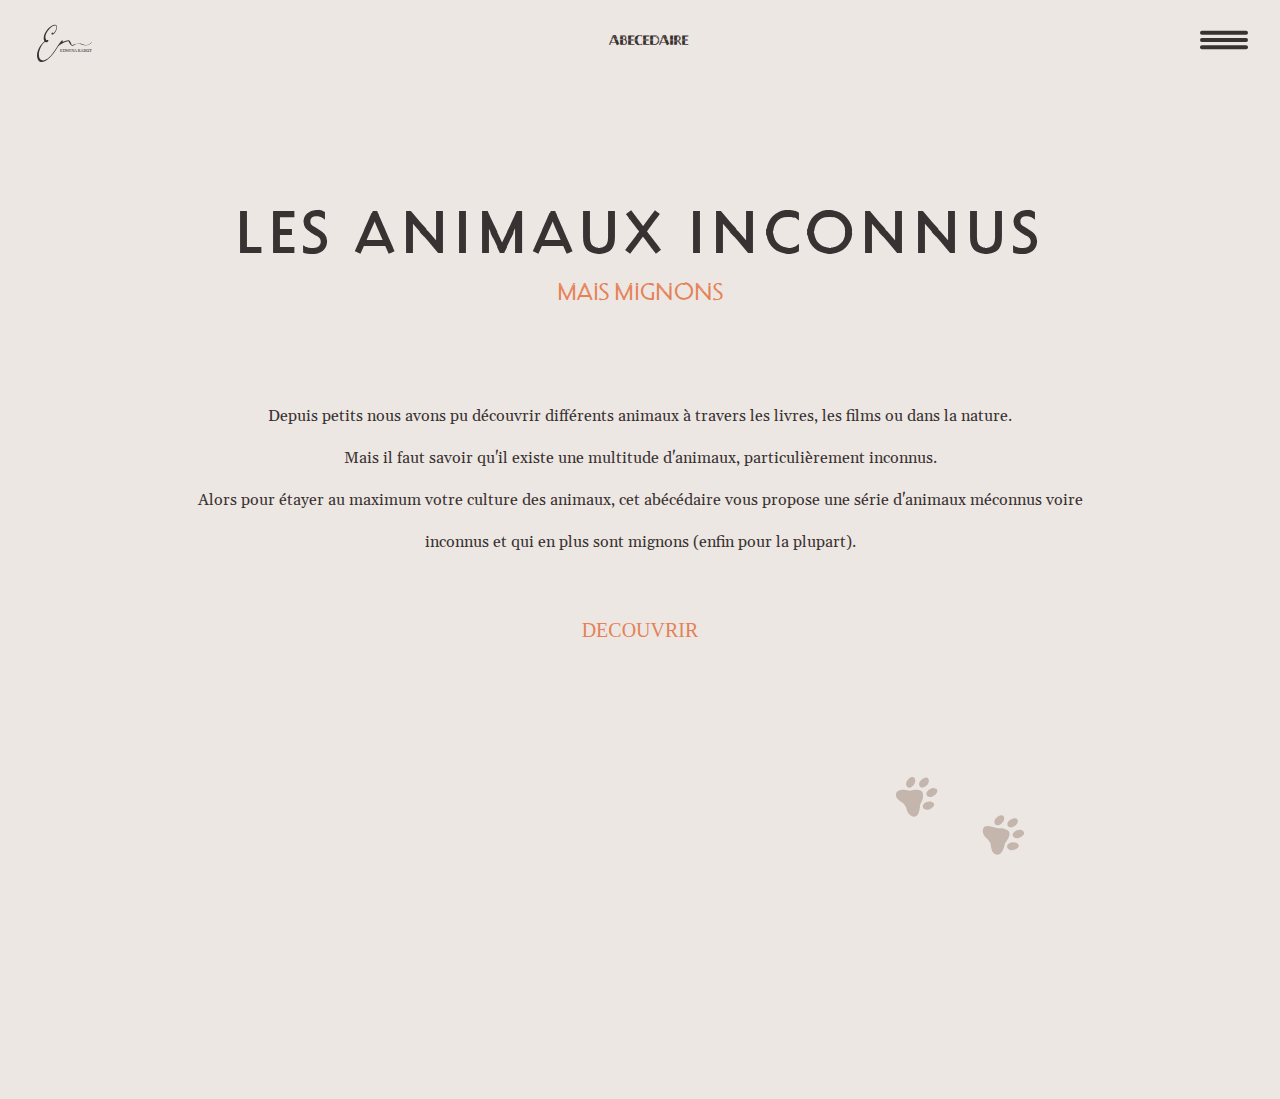
==== commit 64a16304: "UPDATE 1/05" ====
--- a/index.html
+++ b/index.html
@@ -2,68 +2,84 @@
 <html lang="en" dir="ltr">
   <head>
     <meta charset="utf-8">
-    <title></title>
+    <title>Les animaux oubliés</title>
     <link rel="stylesheet" href="asset/main.css">
-	<link rel="stylesheet" href="asset/reset.css">
+	  <link rel="stylesheet" href="asset/reset.css">
     <link rel="stylesheet" href="asset/styles.css">
     <link rel="stylesheet" href="asset/filter.css">
     <link rel="stylesheet" href="asset/layouts.css">
     <link rel="stylesheet" href="asset/ui-mechanims.css">
   </head>  
-  
-
-  <section class="homepage">  
+<svg display="none">
+<symbol width="65" height="55" viewBox="0 0 24 24" id="logoer"> 
+<svg xmlns="http://www.w3.org/2000/svg" viewBox="0 0 238.64 161.64"><defs><style>.cls-1,.cls-2{fill:#393232;}.cls-2{font-size:18px;stroke:#1d1d1b;stroke-miterlimit:10;stroke-width:0.25px;font-family:EssonnesHeadline-Regular, Essonnes;}.cls-3{letter-spacing:-0.04em;}.cls-4{letter-spacing:-0.03em;}</style></defs><g id="Calque_2" data-name="Calque 2"><g id="Calque_21" data-name="Calque 21"><path class="cls-1" d="M191.05,81.9s-10.6-4.7-36.73,5.66a3,3,0,0,1-3.59-1.11c-3.27-5-6.36-19.65-13.62-19.65-5.41-1-16,3.12-23.87,6.76A1.64,1.64,0,0,1,111.32,71a2.37,2.37,0,0,0-.31-3.19,2.2,2.2,0,0,0-3.18.3C92.55,84.71,90,91.07,88.74,93.07c-.83,1.29-1.89,2.63-2.23,3.21-28.19,48.84-53.83,63.31-67.25,56.42C-2.58,141.5,11,91.84,33.78,74.3a1.88,1.88,0,0,1,1.92-.23,11.81,11.81,0,0,0,7.13.91c3.79-.65,7.1-4.58,7-7.22-.13-3.15-4.06-3.26-8-1.54a1.26,1.26,0,0,1-1.51-.36C23.12,42.88,65.4-1.57,79.54,2.55,91,5.84,81.44,29,71.41,36.7a1.24,1.24,0,0,1-2-.8c-.28-2.44-1.58-2.86-2.93-2.28-5.13,2.42-4.27,8.62-1.4,8.65C78.84,43,96.15,5,81.17.5,62.31-5.31,17.3,41,31.78,70.24a1.2,1.2,0,0,1-.33,1.51C10.65,87.94-11.09,129.7,6.39,154.18c15.7,22,54.35-7.24,81.56-54.79,2.67-4.68,5.83-9,10.27-12.11l0,0c8.14-5.71,25-14.42,36.7-16.45a2.57,2.57,0,0,1,2.83,1.62c2.42,6.41,11.26,26.15,24.62,15,13.09-10.87,28-3.77,32.27-2A27.12,27.12,0,0,0,199.84,87c9.75,1.91,35.89,4.85,38.8-17.94C238.64,69.07,233.52,99.06,191.05,81.9Z"/><text class="cls-2" transform="translate(99.83 119)">E<tspan class="cls-3" x="11.48" y="0">D</tspan><tspan x="23.71" y="0">WI</tspan><tspan class="cls-4" x="48.35" y="0">N</tspan><tspan x="60.53" y="0">A RABOT</tspan></text></g></g></svg>
+  </symbol>
+</svg>
+  <body>
+   <section class="homepage">  
     <header>
       <div class="content-header">
-        <a class="home-illu" href="#homepage">
-          <img src="img/home.png">
-          <p>Home</p>
+        <svg><use xlink:href="#logoer"/></svg>        
+        <p>abecedaire</p>
+        <a href="#main-menu" class="menu-toggle home-illu">
+          <img src="illu/menu-burger.svg">
         </a>
+          
+        <nav id="main-menu" class="main-menu">
+          <a href="#main-menu-toggle" class="menu-close"><img src="illu/menu-burger-close.svg"></a>
+          <ul>
+            <li><a href="filter.html">Les animaux</a></li>
+            <li><a href="index.html">L'expérience</a></li>
+            <li><a href="#">A propos</a></li>
+            <li><a href="#">Contact</a></li>
+          </ul>
+        </nav>
+        <a href="#main-menu-toggle" class="backdrop" hidden></a>    
       </div>
     </header>
 
-    <body>
     	<div id="home">
         <div class="item" id="item1">
-
-          <div class="content-presentation">
-            <h1><span>LES ANIMAUX OUBLIEES <br></span>(mais mignon)</h1>
-          
-            <p class="presentation">
-            Depuis petits nous avons pu découvrir différents animaux à travers les livres, les films ou dans la nature. 
-            <br>Mais il faut savoir qu'il existe une multitude d'animaux, particulièrement <span>inconnus. </span>
-
-            <br>Alors pour étayer au maximum votre culture des animaux, cet abécédaire vous propose une série d'animaux méconnus voire inconnus pour qui en plus ils sont <span>mignons </span>(enfin pour la plupart). 
-            </p>
+          <div class="container">
+              <span class="text1"> Les animaux inconnus </span>
+              <span class="text2">mais mignons</span>
+          </div> 
+            <div class="content-aparition">
+              <span>Depuis petits nous avons pu découvrir différents animaux à travers les livres, les films ou dans la nature.<br>Mais il faut savoir qu'il existe une multitude d'animaux, particulièrement inconnus. 
+              <br>Alors pour étayer au maximum votre culture des animaux, cet abécédaire vous propose une série d'animaux méconnus voire inconnus et qui en plus sont mignons (enfin pour la plupart). 
+              </span>
           </div>
 
-          <div class="box-1">
-            <a href="filter.html"><div class="btn btn-one">
-              <span>DECOUVRIR</span>
-            </div></a>
+          <div class="btn-discover">
+            <a href="filter.html">
+              <div class="btn discover">
+                <span>DECOUVRIR</span>
+              </div>
+            </a>
           </div>
         </div>
       </div>
         
       <svg xmlns="http://www.w3.org/2000/svg" viewBox="0 0 138.82 168.6" class="footprint footprint--1"><g id="Calque_2" data-name="Calque 2"><g id="droite" class="footprint--1"><path d="M41.08,4.08A6,6,0,0,0,33.86.2c-2.08.56-4.68,2-7.61,5.24-4.45,4.9-4.81,9.16-4.3,11.9a7.15,7.15,0,0,0,4.47,5.53c2.46.86,6.22.62,10.93-4.56C42.62,12.51,42.21,7.29,41.08,4.08Z"/><path d="M80,55.15a6,6,0,0,1,1.84,8c-1.09,1.86-3.17,4-7.06,6-5.91,3-10.1,2.23-12.62,1A7.16,7.16,0,0,1,58,64.33c-.18-2.6,1-6.16,7.28-9.34C72.31,51.43,77.24,53.2,80,55.15Z"/><path d="M3,31.51S8.82,24,27.89,29.33a9,9,0,0,0,4.44.11C38.58,28,56.17,25,58.26,35.67c1.73,8.83-1.67,16.23-4,20.08a14.53,14.53,0,0,0-2.16,6.67C51.55,70.35,49.19,87.7,38.42,86,28.08,84.41,24.25,74.21,22.76,68.8a17.77,17.77,0,0,0-2.61-5.68l-1.68-2.6C17.13,58.38,17,58,15.3,56.94,10.3,53.74.22,47.1,0,40.91-.26,32.58,3,31.51,3,31.51Z"/><path d="M85.74,25a6,6,0,0,1,3.45,7.43c-.67,2-2.26,4.55-5.66,7.3C78.38,43.85,74.12,44,71.41,43.3a7.14,7.14,0,0,1-5.27-4.78c-.72-2.5-.26-6.24,5.17-10.64C77.41,22.94,82.6,23.64,85.74,25Z"/><path d="M71.22,6.38a6,6,0,0,0-6.39-5.12c-2.15.16-5,1.11-8.44,3.76C51.12,9,50,13.14,50,15.94a7.12,7.12,0,0,0,3.39,6.24c2.26,1.3,6,1.75,11.57-2.48C71.21,15,71.76,9.74,71.22,6.38Z"/>
       </g></g></svg>
-      <svg xmlns="http://www.w3.org/2000/svg" viewBox="0 0 138.82 168.6"  class="footprint footprint--2"><g id="gauche" class="footprint--2"><path d="M125.38,145a6,6,0,0,1,.44,8.18c-1.39,1.65-3.8,3.38-8,4.66-6.33,2-10.33.46-12.6-1.17a7.11,7.11,0,0,1-3.09-6.4c.26-2.59,2.07-5.88,8.76-7.94C118.41,140,123,142.59,125.38,145Z"/><path d="M95.72,88A6,6,0,0,0,89.27,83c-2.14.19-5,1.18-8.39,3.86-5.23,4.07-6.31,8.2-6.28,11A7.15,7.15,0,0,0,78.06,104c2.27,1.27,6,1.68,11.54-2.62C95.8,96.58,96.29,91.37,95.72,88Z"/><path d="M84.35,167.81s9.25-2.12,12.57-21.63a9.1,9.1,0,0,1,1.78-4.07c4-5.05,14.16-19.69,5.39-26.12-7.25-5.32-15.4-5.38-19.89-4.87a14.61,14.61,0,0,1-7-.89c-7.39-2.9-24.1-8.15-27.16,2.31-2.94,10,4.67,17.86,8.93,21.5a17.7,17.7,0,0,1,4,4.78l1.64,2.63c1.37,2.11,1.64,2.39,1.9,4.38.76,5.89,2.49,17.84,8,20.66C82,170.27,84.35,167.81,84.35,167.81Z"/><path d="M125.47,95.68a6,6,0,0,0-5.25-6.29c-2.14-.26-5.09.12-9,2-6,2.89-7.88,6.7-8.43,9.44a7.16,7.16,0,0,0,2.09,6.8c2,1.72,5.54,2.89,11.84-.16C123.76,104.08,125.32,99.08,125.47,95.68Z"/><path d="M136.11,116.71a6,6,0,0,1,1.93,8c-1.07,1.88-3.12,4-7,6-5.87,3.07-10.07,2.34-12.6,1.15a7.12,7.12,0,0,1-4.21-5.73c-.22-2.59,1-6.16,7.17-9.41C128.35,113.08,133.3,114.8,136.11,116.71Z" 
-      animateMotion xlink:href="#footprint" dur="20s"   begin="0s" repeatCount="indefinite" path="M59.6,418.9c0,0,340.4-758.3,680.7,0" /></g></svg>
+      
+      <svg xmlns="http://www.w3.org/2000/svg" viewBox="0 0 138.82 168.6"  class="footprint footprint--2"><g id="gauche" class="footprint--2"><path d="M125.38,145a6,6,0,0,1,.44,8.18c-1.39,1.65-3.8,3.38-8,4.66-6.33,2-10.33.46-12.6-1.17a7.11,7.11,0,0,1-3.09-6.4c.26-2.59,2.07-5.88,8.76-7.94C118.41,140,123,142.59,125.38,145Z"/><path d="M95.72,88A6,6,0,0,0,89.27,83c-2.14.19-5,1.18-8.39,3.86-5.23,4.07-6.31,8.2-6.28,11A7.15,7.15,0,0,0,78.06,104c2.27,1.27,6,1.68,11.54-2.62C95.8,96.58,96.29,91.37,95.72,88Z"/><path d="M84.35,167.81s9.25-2.12,12.57-21.63a9.1,9.1,0,0,1,1.78-4.07c4-5.05,14.16-19.69,5.39-26.12-7.25-5.32-15.4-5.38-19.89-4.87a14.61,14.61,0,0,1-7-.89c-7.39-2.9-24.1-8.15-27.16,2.31-2.94,10,4.67,17.86,8.93,21.5a17.7,17.7,0,0,1,4,4.78l1.64,2.63c1.37,2.11,1.64,2.39,1.9,4.38.76,5.89,2.49,17.84,8,20.66C82,170.27,84.35,167.81,84.35,167.81Z"/><path d="M125.47,95.68a6,6,0,0,0-5.25-6.29c-2.14-.26-5.09.12-9,2-6,2.89-7.88,6.7-8.43,9.44a7.16,7.16,0,0,0,2.09,6.8c2,1.72,5.54,2.89,11.84-.16C123.76,104.08,125.32,99.08,125.47,95.68Z"/><path d="M136.11,116.71a6,6,0,0,1,1.93,8c-1.07,1.88-3.12,4-7,6-5.87,3.07-10.07,2.34-12.6,1.15a7.12,7.12,0,0,1-4.21-5.73c-.22-2.59,1-6.16,7.17-9.41C128.35,113.08,133.3,114.8,136.11,116.71Z"> 
+      <animateMotion xlink:href="#footprint" dur="20s"   begin="0s" repeatCount="indefinite" path="M59.6,418.9c0,0,340.4-758.3,680.7,0"/></g></svg>
 
-      <svg xmlns="http://www.w3.org/2000/svg" viewBox="0 0 169.76 78.2" class="footprint-second footprint--3"><g id="gauche"><path d="M12,43.26c5.49,2,26.81,10.87,34.5,34,0,0,4.62,3.94,7.89-4.53,3-7.64,12.5-24.54,19.56-30.31a4.92,4.92,0,0,0,1.33-6.15c-.76-1.35-2.15-2.22-4.72-1.26-6.16,2.31-15.21,16.55-15.21,16.55s-3.27,3.66-5-5S42.16,17,36.8,13.65a2.83,2.83,0,0,0-1.34-.51c-3.11.11-4.2,3.56-3.18,6.5l8.6,24.63s1.15,7.31-6.55,2.31c-6.84-4.45-10.95-9.21-19.35-11A4.48,4.48,0,0,0,9.43,40c0,.15,0,.31.05.46A3.75,3.75,0,0,0,12,43.26Z"/><path d="M0,35.88l7.78,4.46s-.83-4.88,2.49-5.5C10.27,34.84,3.74,33.59,0,35.88Z"/><path d="M36,10.93s-3.92-5.38-8.2-6.27l2.62,8.58"/><path d="M72.88,33.08s4.63-4.78,9-5.07l-3.79,8.13"/></g></svg>
+      <svg xmlns="http://www.w3.org/2000/svg" viewBox="0 0 169.76 78.2" class="footprint-second footprint--3"><path d="M12,43.26c5.49,2,26.81,10.87,34.5,34,0,0,4.62,3.94,7.89-4.53,3-7.64,12.5-24.54,19.56-30.31a4.92,4.92,0,0,0,1.33-6.15c-.76-1.35-2.15-2.22-4.72-1.26-6.16,2.31-15.21,16.55-15.21,16.55s-3.27,3.66-5-5S42.16,17,36.8,13.65a2.83,2.83,0,0,0-1.34-.51c-3.11.11-4.2,3.56-3.18,6.5l8.6,24.63s1.15,7.31-6.55,2.31c-6.84-4.45-10.95-9.21-19.35-11A4.48,4.48,0,0,0,9.43,40c0,.15,0,.31.05.46A3.75,3.75,0,0,0,12,43.26Z"/><path d="M0,35.88l7.78,4.46s-.83-4.88,2.49-5.5C10.27,34.84,3.74,33.59,0,35.88Z"/><path d="M36,10.93s-3.92-5.38-8.2-6.27l2.62,8.58"/><path d="M72.88,33.08s4.63-4.78,9-5.07l-3.79,8.13"/></svg>
     
-      <svg xmlns="http://www.w3.org/2000/svg" viewBox="0 0 169.76 78.2" class="footprint-second footprint--4"><g id="Calque_2" data-name="Calque 2"><g id="droite"><path d="M157.8,38.6c-5.49,1.95-26.81,10.88-34.5,34,0,0-4.62,3.95-7.89-4.52-3-7.65-12.5-24.55-19.56-30.31a4.93,4.93,0,0,1-1.33-6.16c.76-1.35,2.15-2.22,4.72-1.26,6.16,2.31,15.21,16.55,15.21,16.55s3.27,3.66,5-5S127.61,12.3,133,9a2.88,2.88,0,0,1,1.34-.51c3.11.12,4.2,3.57,3.18,6.5l-8.6,24.63s-1.15,7.31,6.55,2.31c6.84-4.45,10.95-9.2,19.35-11a4.48,4.48,0,0,1,5.55,4.46c0,.15,0,.3-.05.45A3.72,3.72,0,0,1,157.8,38.6Z"/><path d="M169.76,31.22,162,35.68s.83-4.88-2.49-5.5C159.49,30.18,166,28.94,169.76,31.22Z"/><path d="M133.79,6.27S137.71.89,142,0l-2.62,8.58"/><path d="M96.88,28.42s-4.63-4.78-9-5.06l3.8,8.12"/
-      animateMotion xlink:href="#footprint" dur="20s"   begin="0s" repeatCount="indefinite" path="M59.6,418.9c0,0,340.4-758.3,680.7,0" /></g></g></svg>
+      <svg xmlns="http://www.w3.org/2000/svg" viewBox="0 0 169.76 78.2" class="footprint-second footprint--4"><g id="Calque_2" data-name="Calque 2"><g id="droite"><path d="M157.8,38.6c-5.49,1.95-26.81,10.88-34.5,34,0,0-4.62,3.95-7.89-4.52-3-7.65-12.5-24.55-19.56-30.31a4.93,4.93,0,0,1-1.33-6.16c.76-1.35,2.15-2.22,4.72-1.26,6.16,2.31,15.21,16.55,15.21,16.55s3.27,3.66,5-5S127.61,12.3,133,9a2.88,2.88,0,0,1,1.34-.51c3.11.12,4.2,3.57,3.18,6.5l-8.6,24.63s-1.15,7.31,6.55,2.31c6.84-4.45,10.95-9.2,19.35-11a4.48,4.48,0,0,1,5.55,4.46c0,.15,0,.3-.05.45A3.72,3.72,0,0,1,157.8,38.6Z"/><path d="M169.76,31.22,162,35.68s.83-4.88-2.49-5.5C159.49,30.18,166,28.94,169.76,31.22Z"/><path d="M133.79,6.27S137.71.89,142,0l-2.62,8.58"/><path d="M96.88,28.42s-4.63-4.78-9-5.06l3.8,8.12"/>
+      <animateMotion xlink:href="#footprint" dur="20s"   begin="0s" repeatCount="indefinite" path="M59.6,418.9c0,0,340.4-758.3,680.7,0"/></g></g></svg>
     
 
-      <svg xmlns="http://www.w3.org/2000/svg" class="footprint-three footprint--5" viewBox="0 0 183.16 97.46"><g id="Calque_2" data-name="Calque 2"><g id="droite"><path d="M167.84,20.69s-8.21,25.78-34.49,32.79c-10.55,2.82-21.94-1.34-27.57-10.7a21.63,21.63,0,0,1-2.29-17.4s0-10.45,19.49-7.78a22.72,22.72,0,0,0,11.7-1.48c6.8-2.78,16-5.78,17.59-6.31C153.41,9.43,169.72,6.06,167.84,20.69Z"/><path d="M181.56,50.49s-1.95,3.61-4.59,2.64c-.64-.24,2.93,9.36,2.44,13.16C179.41,66.29,186.14,60.54,181.56,50.49Z"/><path d="M166.24,81.62a17,17,0,0,0,3.23-17.18s-2.54,4.29-5.07,2.73"/><path d="M149.35,93.69s8.81-2.25,4.13-18.43c0,0-3.42,5.26-6.24,2.53"/><path d="M113.89,94.56s-10.68-4.86-10.14-15.89c0,0,3.12,3.12,6.14.29"/><path d="M135.42,97.46a17.69,17.69,0,0,1-10.8-15.08s3,3.6,6.72.58"/><path d="M168.43,58.15a5.46,5.46,0,0,1-1,4.15c-1,1.18-2.62,2.22-5.5,1.61-5.77-1.22-7.65-9.68-7.65-9.68s-.12-10.25,7.51-7.39C167.41,49,168,55.32,168.43,58.15Z"/><path d="M181.29,43.87a5.38,5.38,0,0,1-1,4.15c-.94,1.18-2.61,2.21-5.5,1.61-5.77-1.22-7-8.64-7-8.64s-1.64-10.69,6-7.83C179.41,35.28,180.9,41,181.29,43.87Z"/><path d="M153.46,70.33A5.87,5.87,0,0,1,151,74.58c-1.46,1-3.73,1.6-6.95,0-6.46-3.14-5.75-11.6-5.75-11.6s1.12-11.69,10.54-7.21C155.42,58.93,153.81,67.1,153.46,70.33Z"/><path d="M122.3,77.45a5.77,5.77,0,0,0,3.56,3.11c1.63.45,3.85.3,6.21-2.13,4.72-4.85,1.29-12.33,1.29-12.33s-3.22-8-10.53-3.18C117.12,66.73,120.92,74.62,122.3,77.45Z"/><path d="M99.85,68.66a6.75,6.75,0,0,0,9.63,5.93l.19-.1c6.61-3.32,5.78-11.74,5.78-11.74s-1.33-12.11-9.67-6.37A13.93,13.93,0,0,0,99.85,68.66Z"/></g></svg>
+      <svg xmlns="http://www.w3.org/2000/svg" class="footprint-three footprint--5" viewBox="0 0 183.16 97.46"><g id="Calque_2" data-name="Calque 2"><g id="droite"><path d="M167.84,20.69s-8.21,25.78-34.49,32.79c-10.55,2.82-21.94-1.34-27.57-10.7a21.63,21.63,0,0,1-2.29-17.4s0-10.45,19.49-7.78a22.72,22.72,0,0,0,11.7-1.48c6.8-2.78,16-5.78,17.59-6.31C153.41,9.43,169.72,6.06,167.84,20.69Z"/><path d="M181.56,50.49s-1.95,3.61-4.59,2.64c-.64-.24,2.93,9.36,2.44,13.16C179.41,66.29,186.14,60.54,181.56,50.49Z"/><path d="M166.24,81.62a17,17,0,0,0,3.23-17.18s-2.54,4.29-5.07,2.73"/><path d="M149.35,93.69s8.81-2.25,4.13-18.43c0,0-3.42,5.26-6.24,2.53"/><path d="M113.89,94.56s-10.68-4.86-10.14-15.89c0,0,3.12,3.12,6.14.29"/><path d="M135.42,97.46a17.69,17.69,0,0,1-10.8-15.08s3,3.6,6.72.58"/><path d="M168.43,58.15a5.46,5.46,0,0,1-1,4.15c-1,1.18-2.62,2.22-5.5,1.61-5.77-1.22-7.65-9.68-7.65-9.68s-.12-10.25,7.51-7.39C167.41,49,168,55.32,168.43,58.15Z"/><path d="M181.29,43.87a5.38,5.38,0,0,1-1,4.15c-.94,1.18-2.61,2.21-5.5,1.61-5.77-1.22-7-8.64-7-8.64s-1.64-10.69,6-7.83C179.41,35.28,180.9,41,181.29,43.87Z"/><path d="M153.46,70.33A5.87,5.87,0,0,1,151,74.58c-1.46,1-3.73,1.6-6.95,0-6.46-3.14-5.75-11.6-5.75-11.6s1.12-11.69,10.54-7.21C155.42,58.93,153.81,67.1,153.46,70.33Z"/><path d="M122.3,77.45a5.77,5.77,0,0,0,3.56,3.11c1.63.45,3.85.3,6.21-2.13,4.72-4.85,1.29-12.33,1.29-12.33s-3.22-8-10.53-3.18C117.12,66.73,120.92,74.62,122.3,77.45Z"/><path d="M99.85,68.66a6.75,6.75,0,0,0,9.63,5.93l.19-.1c6.61-3.32,5.78-11.74,5.78-11.74s-1.33-12.11-9.67-6.37A13.93,13.93,0,0,0,99.85,68.66Z"/></g></g></svg>
 
       <svg xmlns="http://www.w3.org/2000/svg" class="footprint-three footprint--6" viewBox="0 0 183.16 97.46"><g id="gauche"><path d="M15.31,11.48S23.53,37.26,49.8,44.27c10.56,2.81,21.94-1.34,27.58-10.7a21.67,21.67,0,0,0,2.29-17.4s0-10.45-19.49-7.79A22.75,22.75,0,0,1,48.47,6.91C41.68,4.13,32.49,1.13,30.88.6,29.74.22,13.43-3.15,15.31,11.48Z"/><path d="M1.6,41.28s1.95,3.61,4.58,2.63c.65-.24-2.92,9.36-2.44,13.17C3.74,57.08-3,51.32,1.6,41.28Z"/><path d="M16.92,72.41a17,17,0,0,1-3.23-17.19s2.53,4.29,5.07,2.73"/><path d="M33.8,84.47S25,82.23,29.68,66.05c0,0,3.41,5.26,6.24,2.53"/><path d="M69.26,85.35S79.94,80.48,79.4,69.46c0,0-3.12,3.12-6.14.29"/><path d="M47.74,88.24a17.67,17.67,0,0,0,10.8-15.08s-3,3.61-6.73.59"/><path d="M2.24,36.62a5.21,5.21,0,0,0,6.67,4.13c5.77-1.22,7-8.63,7-8.63s1.64-10.7-6-7.84S2.24,36.62,2.24,36.62Z"/><path d="M14.73,48.94a5.38,5.38,0,0,0,1,4.15c.94,1.18,2.61,2.21,5.5,1.6C27,53.48,28.91,45,28.91,45s.11-10.26-7.51-7.4C15.74,39.74,15.12,46.11,14.73,48.94Z"/><path d="M1.86,34.66a5.43,5.43,0,0,0,1,4.14C3.84,40,5.51,41,8.39,40.41c5.78-1.21,7-8.63,7-8.63S17,21.09,9.4,24C3.75,26.07,2.26,31.83,1.86,34.66Z"/><path d="M29.7,61.12a5.88,5.88,0,0,0,2.42,4.25c1.46,1,3.73,1.59,7,0,6.46-3.14,5.74-11.59,5.74-11.59s-1.11-11.69-10.53-7.21C27.73,49.71,29.35,57.89,29.7,61.12Z"/><path d="M60.86,68.24a5.78,5.78,0,0,1-3.56,3.1c-1.63.46-3.85.3-6.21-2.12-4.72-4.85-1.29-12.33-1.29-12.33S53,48.83,60.32,53.71C66,57.52,62.24,65.41,60.86,68.24Z"/><path d="M83.31,59.44a6.75,6.75,0,0,1-9.63,5.94l-.2-.1c-6.6-3.32-5.77-11.74-5.77-11.74S69,41.43,77.38,47.17A13.93,13.93,0,0,1,83.31,59.44Z"/></g></svg>
 
 
-      <svg xmlns="http://www.w3.org/2000/svg" class="footprint-four footprint--7"  viewBox="0 0 171.21 91.39"><g id="Calque_2" data-name="Calque 2"><g id="droite"><path d="M131.12,42.62c2-.9,3.29,0,2.87,2.06l-6.9,27.62a4.81,4.81,0,0,0,.91,4.55c2,2.21,6.92,3.87,19.4-1.32,9-3.75,14.83-11,18.51-18.05a46.49,46.49,0,0,0,2-38.9C163.06,6.69,152.69-4.73,130.26,2,87.81,14.77,99.55,57.64,99.55,57.64s4.61,11.29,14.27.49C120.86,50.25,127.12,44.45,131.12,42.62Z"/></g></svg>
+      <svg xmlns="http://www.w3.org/2000/svg" class="footprint-four footprint--7"  viewBox="0 0 171.21 91.39"><g id="Calque_2" data-name="Calque 2"><g id="droite"><path d="M131.12,42.62c2-.9,3.29,0,2.87,2.06l-6.9,27.62a4.81,4.81,0,0,0,.91,4.55c2,2.21,6.92,3.87,19.4-1.32,9-3.75,14.83-11,18.51-18.05a46.49,46.49,0,0,0,2-38.9C163.06,6.69,152.69-4.73,130.26,2,87.81,14.77,99.55,57.64,99.55,57.64s4.61,11.29,14.27.49C120.86,50.25,127.12,44.45,131.12,42.62Z"/></g></g></svg>
+
       <svg xmlns="http://www.w3.org/2000/svg" class="footprint-four footprint--8"  viewBox="0 0 171.21 91.39"><g id="gauche"><path d="M36.48,58a2.63,2.63,0,0,0-4.67-.44L15.43,83S11,91.18,2.44,70.38c-3.67-8.93-2.69-18.14-.38-25.76A47.21,47.21,0,0,1,27.57,15.33C39.12,10.1,54.21,9.06,65.12,29.4,85.78,67.88,48,90.58,48,90.58s-11,4.93-10.25-9.51C38.33,70.55,38,62.06,36.48,58Z"/></g></svg>
-    
-    </body>
-  </section>
+    </section>
+  </body>
 </html>--- a/asset/main.css
+++ b/asset/main.css
@@ -1,15 +1,16 @@
 :root{
---color1:#f4f3ee;
+--color1:#EDE7E3;
 --color2: #000; 
---color3: #a5a58d; 
---color4:#353535;
+--color3: #e48257; 
+--color4:#393232;
 --boxwidth: 100vw;
 --boxheight:100vh;
 --middlewidth:50vw;
 --middleheight:50vh;
---font-title:1.5em;
---font-first-title:3em;
---font-content:1em;}
+--font-title:2rem;
+--font-first-title:4rem;
+--font-content:1rem;
+}
 
 @font-face {
   font-family: 'Decovar';
@@ -20,77 +21,255 @@
   src: url(../fonts/Gelasio-Regular.ttf) format("truetype");
   font-weight: 200;
 }
+
 body{
+  overflow: hidden;
+}
+
+
+/* MENU */
+.menu-toggle {
+  display: inline-block;
+}
+
+.menu-toggle img{
+  height: 3em;
+  width: 3em;
+}
+
+.main-menu {
+  position: absolute;
+  top: 0;
+  bottom: 0;
+  left : -1500px;
+  height: 100%;
+  transition: all 3s ease;
+  z-index: 999;
+}
+
+.main-menu .menu-close {
+  position: absolute;
+  right: 0;
+  top: 0;
+  border-bottom: 1px solid transparent;
+        }
+
+.main-menu ul {
+    min-height: 100%;
+    width: 100vw;
+    background: var(--color4);
+    margin: 0;
+    padding: 4.5em 0 0;
+    text-align: center;
+}
+
+.main-menu li  {
+ width: 15em;
+    margin: auto;
+}
+
+.main-menu li a {
+  padding: .75em 15px;
+  line-height: 4em;
+  font-size: var(--font-title);
+  color: var(--color1);
+  text-decoration: none;
+}
+
+.main-menu li:hover {
   background-color: var(--color1);
-}
-
-.home-illu {
- display: block;
- text-decoration: none;
- color: var(--color4);
- font-family: 'Decovar';
- font-variation-settings: 'TRMD' 1000;
-}
-
-.content-presentation {
-  margin-bottom: 2em;
-}
-
-.content-presentation h1{
+  width: 15em;
+  margin: auto;  
+}
+.main-menu li:hover a{
+  font-size: var(--font-title);  
+  color: var(--color4)
+}
+.main-menu:target{
+  left: 0;
+}
+
+.main-menu:target .cont{
+  left: 0;
+}
+
+.main-menu:target .menu-close {
+  z-index: 1001;
+  width: 3em;
+  height: 3em;
+  padding: .75em 15px;
+  margin: 1em 2em;
+}
+
+.main-menu:target + .backdrop {
+  position: absolute;
+  display: block;
+  left: 0;
+  top: 0;
+  width: 100%;
+  height: 100%;
+  z-index: 998;
+  background: #000;
+  background: rgba(0,0,0,.85);
+  cursor: default;
+}
+
+
+/*PRESENTATION CONCEPT*/
+.container{
+  margin: 15vh auto 10vh;
+}
+
+.container span {
+  text-transform: uppercase;
+  display: block; 
+}
+
+.text1 {
   font-family: 'Decovar';
-  font-variation-settings: 'BLDA' 1000,'TRMD' 1000;
-  font-size: var(--font-title);
-  margin: 100px 0px;
-  color: var(--color3);
-  text-align: center;
-}
-
-.content-presentation h1:hover{
+  color: var(--color4);
+  font-size: 60px;
+  font-weight: 700;
+  letter-spacing: 8px;
+  margin-bottom: 20px;
+  background: var(--color1);
+  position: relative;
+  animation-name: text;
+  animation-duration: 4s;
+  animation-iteration-count: 1;
+}
+
+.text2 {
   font-family: 'Decovar';
- font-variation-settings: 'BLDA' 0,'TRMD' 1000;
-  font-size: var(--font-title);
-  margin: 100px 0px;
-  letter-spacing: 10px;
-  transition: all .3s ease-in;
-}
-
-.content-presentation span{
+ font-size: 25px;
+  color:var(--color3) ;
+}
+
+@keyframes text {
+  0% {
+    color: #EDE7E3;
+    margin-bottom: -40px;
+  }
+  30% {
+    letter-spacing: 20px;
+    margin-bottom: -40px;
+  }
+  85% {
+    letter-spacing: 8px;
+    margin-bottom: -40px;
+  }
+  100% {
+    color: #685044;
+    margin-bottom: 20px;
+  }
+}
+::-moz-selection {
   font-family: 'Decovar';
-  font-variation-settings: 'TRMD' 1000;
-  font-size: var(--font-first-title);
-  color: var(--color4);
-}
-
-
-.presentation{
-  text-align: center;
-  margin: auto;
-  line-height: 2em;
-  width: 60vw;
+  background: #EDE7E3;
+  color: #000;
+}
+
+::selection {
+  font-family: 'Decovar';
+  background: #EDE7E3;
+  color: #000;
+}
+
+.content-aparition {
+ width: 45em;
+margin: auto;
+line-height: 2em;}
+
+.content-aparition span {
+  opacity: 1;
+  overflow: hidden;
+  -webkit-animation: rotateWord 18s linear 1;
+  -ms-animation: rotateWord 18s linear 1 ;
+  animation: rotateWord 18s linear 1 ;
   font-family: 'Gelasio';
   font-size: var(--font-content);
-  color: var(--color4);
-}
-
-.presentation span{
-  font-family: 'Gelasio';
-  font-size: var(--font-content);
-}
-
-.presentation:hover span{
-  font-family: 'Decovar';
-  font-variation-settings: 'BLDA' 1000;
-  color: var(--color4);
-}
-
-.box-1 {
+  color :var(--color4);}
+
+
+@-webkit-keyframes rotateWord {
+  0% {
+    opacity: 0;
+  }
+
+  20% {
+    opacity: 0;
+    -webkit-transform: translateY(30px);
+  }
+  45% {
+    opacity: 1;
+  }
+  70% {
+    opacity: 1;
+  }
+  90% {
+    opacity: 1;
+  }
+  100% {
+    opacity: 1;
+  }
+}
+
+@-ms-keyframes rotateWord {
+  0% {
+    opacity: 0;
+  }
+
+  20% {
+    opacity: 0;
+    -ms-transform: translateY(30px);
+  }
+  45% {
+    opacity: 1;
+  }
+  70% {
+    opacity: 1;
+  }
+  90% {
+    opacity: 1;
+  }
+  100% {
+    opacity: 1;
+  }
+}
+
+@keyframes rotateWord {
+  0% {
+    opacity: 0;
+  }
+ 
+  20% {
+    opacity: 0;
+    -webkit-transform: translateY(30px);
+    transform: translateY(30px);
+  }
+  45% {
+    opacity: 1;
+  }
+  70% {
+    opacity: 1;
+  }
+  90% {
+    opacity: 1;
+  }
+  100% {
+    opacity: 1;
+  }
+}
+
+/* BOUTON DECOUVRIR*/
+
+.btn-discover {
     height: 15vh;
     display: flex;
     justify-content: center;
     align-items: center;
-    margin-bottom: 4em;
-}
-.box-1 a{
+}
+.btn-discover a{
     text-decoration: none;
 }
 
@@ -102,15 +281,16 @@
   cursor: pointer;
 }
 
-.btn-one {
+.discover {
   color: var(--color3);
   transition: all 0.3s;
   position: relative;
-}
-.btn-one span {
+  animation: rotateWord 18s linear 1;
+}
+.discover span {
   transition: all 0.3s;
 }
-.btn-one::before {
+.discover::before {
   content: '';
   position: absolute;
   bottom: 0;
@@ -128,14 +308,14 @@
   border-bottom-color: var(--color3);
   transform: scale(0.1, 1);
 }
-.btn-one:hover span {
+.discover:hover span {
   letter-spacing: 2px;
 }
-.btn-one:hover::before {
+.discover:hover::before {
   opacity: 1; 
   transform: scale(1, 1); 
 }
-.btn-one::after {
+.discover::after {
   content: '';
   position: absolute;
   bottom: 0;
@@ -145,26 +325,13 @@
   z-index: 1;
   transition: all 0.3s;
 }
-.btn-one:hover::after {
+.discover:hover::after {
   opacity: 0; 
   transform: scale(0.1, 1);
 }
 
-.content-presentation svg {
-  width: 2vw;
-  height: 2.8vh;
-}
-.content-presentation:hover svg{
-  fill: var(--color3);
-  margin-right: 1em;
-}
-
-#home svg {
-  position: absolute;
-  width: 213px;
-  bottom: 0vw;
-  right: 0em;
-}
+/*SVG EMPREINTE */
+
 
 .footprint{
     width: 5vw;
@@ -174,6 +341,7 @@
     position: absolute;
     transition: ease-in;
     bottom: 5vh;
+    fill: #c5b6ad;
  }
 .footprint--1{
       right: 25vw;
@@ -190,7 +358,8 @@
     animation-iteration-count: 1;
     position: absolute;
     transition: linear;
-    top: 20vh;}
+    top: 20vh;
+    fill: #c5b6ad}
 
 .footprint--3{
       left: 7vw;
@@ -210,6 +379,7 @@
     position: absolute;
     transition: ease-out;
     top: 0vh;
+    fill: #c5b6ad
  }
 
 .footprint--5{
@@ -234,6 +404,7 @@
     position: absolute;
     transition: ease-out;
     bottom: 0vh;
+    fill: #c5b6ad
  }
 
 .footprint--7{
@@ -271,6 +442,15 @@
   100%{opacity: 0;transform: translateX(500px) translateY(-180px);}
 *}
 
-  
-
+/*RESPONSIVE */
+@media screen and (max-width: 768px) {
+  .rw-sentence {
+    font-size: 18px;
+  }
+}
+
+@media screen and (max-width: 320px) {
+  .rw-sentence {
+    font-size: 9px;
+  }
   --- a/asset/styles.css
+++ b/asset/styles.css
@@ -3,8 +3,8 @@
 --gap2: 1em;
 --boxwidth: 100vw;
 --boxheight:100vh;
---color1:#f4f3ee;
---color4:#353535;
+--color1:#EDE7E3;
+--color4:#393232;
 --middlewidth:50vw;
 --middleheight:50vh;}
 
@@ -22,29 +22,60 @@
   font-weight: 200;
 }
 
+
+/* HEADER */
 .content-header
 {
   margin-left: 20px;
-  position: absolute;
-  z-index: 2;
-  right: 2em;
-  top: 2em
-}
-.content-header img
+  display: flex;
+  justify-content: space-between;
+  margin: 1em 2em;
+  height: 3em;}
+
+.content-header p
 {
- width: 3vw;
+ font-family: 'Decovar';
+  font-variation-settings: 'WMX2' 500;
+  font-size: 14px;
+  color: var(--color4);
+  align-self: center;
+  text-align: center;
+}
+
+.content-header svg
+{
+     width: 4em;
+}
+
+.content-header-image{
+  height: 3em;
 }
 
 h1{
   font-family: 'Decovar';
   font-variation-settings: 'WMX2' 500;
-  font-size: 30px;
-  margin-bottom: 50px;
-}
-
-.home{
-  z-index: 2;
-}
+}
+
+.home-illu {
+ display: block;
+ text-decoration: none;
+ color: var(--color4);
+ font-family: 'Decovar';
+ font-variation-settings: 'TRMD' 1000;
+}
+
+.content-abc .content-header{
+  position: sticky;
+  top: 0em;
+  background-color: var(--color1);
+  padding: 1em 2em;
+  margin: 0;
+  }
+
+.content-header:first-child{
+  position: inherit;}
+
+/* GROP WRAPPER*/
 
 .item{
  display:block;
@@ -55,17 +86,14 @@
  -ms-transition:all .5s linear;
  transition:all .5s linear;
  text-align: center;
- font-size: 20px;
-
-}
+ font-size: 20px;}
+
 .grid-wrapper .item{
   overflow: hidden;
 }
 
 .grid-wrapper .item h1{
  font-family: 'Gelasio';
- font-size: 30px;
- margin-top: 5vh;
 }
 .grid-wrapper .item p{
  font-family: 'Gelasio';
@@ -78,8 +106,35 @@
  font-family: 'Decovar';
  font-variation-settings: 'WMX2' 500;
  font-size: 30px;
- line-height: 3em;
-}
+ line-height: 2em;
+}
+
+/* LIEN PAGE SUIVANTES PRECEDENTES*/
+
+.link{
+  position: sticky;
+  bottom: 0em;
+  background-color: var(--color1);
+  text-decoration: none;
+  font-family: 'Decovar';
+  font-size: var(--font-title);
+  color: var(--color4);
+  display: flex;
+  place-content: space-evenly;
+  height: 7vh;
+}
+
+.link a{
+  text-decoration: none;
+  color: var(--color4);
+  display: flex;
+  flex-direction: column;}
+
+.link img{
+  width: 0.7em;
+  height: 0.5em;}
+    
+/* ZONE DE TEXTE GAUCHE ANIMAUX */
 
 .content-abc {
   width: var(--middlewidth);
@@ -88,6 +143,7 @@
   overflow-y: scroll;
   scroll-behavior: smooth;
 }
+
 .content-abc p span{
   font-family: 'Gelasio';
   font-size: var(--font-content);
@@ -100,124 +156,93 @@
   text-transform: uppercase;
 }
 
-.hovicon {
-    cursor: pointer;
-    text-align: center;
-    position: relative;
-    text-decoration: none;
-    z-index: 1;
-    color: var(--color3);
-}
-
-.hovicon:after {
-    pointer-events: none;
-    position: absolute;
-    width: 100%;
-    height: 100%;
-    content:'';
-    -webkit-box-sizing: content-box;
-    -moz-box-sizing: content-box;
-    box-sizing: content-box;
-}
-
-.hovicon {
-    background: var(--color3);
-    -webkit-transition: background 0.2s, color 0.2s;
-    -moz-transition: background 0.2s, color 0.2s;
-    transition: background 0.2s, color 0.2s;
-}
-.hovicon:after {
-    top: -7px;
-    left: -7px;
-    padding: 7px;
-    box-shadow: 0 0 0 1px var(--color4);
-    -webkit-transition: -webkit-transform 0.2s, opacity 0.2s;
-    -webkit-transform: scale(.8);
-    -moz-transition: -moz-transform 0.2s, opacity 0.2s;
-    -moz-transform: scale(.8);
-    -ms-transform: scale(.8);
-    transition: transform 0.2s, opacity 0.2s;
-    transform: scale(.8);
-    opacity: 0;
-}
-.hovicon:after {
-    -webkit-transform: scale(1.2);
-    -moz-transform: scale(1.2);
-    -ms-transform: scale(1.2);
-    transform: scale(1.2);
-}
-.hovicon:hover:after {
-    -webkit-transform: scale(1);
-    -moz-transform: scale(1);
-    -ms-transform: scale(1);
-    transform: scale(1);
-    opacity: 1;
-}
+.main-menu a:target .content-abc .content-header {
+  position: relative;}
+
+.texte{
+  display: flex;
+  align-content: space-between;
+}
+.flechebas{
+  min-width: 1vw;
+  margin: 2em;}
+
+/* ZONE IMAGE DROITE ANIMAUX */
 
 .image {
-    float: left;
-    height: var(--boxheight);
-    width: var(--middlewidth);
-    position: relative; 
-    object-fit: cover;
-    object-position: right top;
+  float: left;
+  height: var(--boxheight);
+  width: var(--middlewidth);
+  position: relative; 
+  object-fit: cover;
+  object-position: right top;
+  transition:all 2s linear;
 }
 
 .image:hover {
-    object-position: left top;
-    transition:all .3s linear;
+  object-position: left top;
+  transition:all 2s linear;
 }
 
 .image img {
-    height: var(--boxheight);
-    width: var(--boxwidth);
-    object-fit: cover;
-}
+  height: var(--boxheight);
+  width: var(--boxwidth);
+  object-fit: cover;
+}
+
+.grid-wrapper svg{
+  position: relative;
+  left: 4em;
+  bottom: 2em; 
+  height: 1em;
+  z-index: 9;
+}
+
+/* RESPONSIVES */
 
 @media (max-width: 600px){
 .image {
-    height: var(--middleheight);
-    width: var(--boxwidth);
-    object-fit: cover;
+  height: var(--middleheight);
+  width: var(--boxwidth);
+  object-fit: cover;
 }
 .content-abc {
-    width: var(--boxwidth);
-    height: var(--middleheight);
-    overflow-y: scroll;
-    scroll-behavior: smooth;
+  width: var(--boxwidth);
+  height: var(--middleheight);
+  overflow-y: scroll;
+  scroll-behavior: smooth;
 }
 .content-presentation {
-    margin-bottom: 0em;
+  margin-bottom: 0em;
 }
 
 .content-presentation h1 {
-    font-family: 'Decovar';
-    font-variation-settings: 'BLDA' 1000,'TRMD' 1000;
-    font-size: 1em;
-    margin: 15vw 0px 10vw;
-    letter-spacing: 5px;
-    text-align: center;
-}
-.presentation {
-    text-align: center;
-    margin: auto;
-    line-height: 2em;
-    width: 85vw;
-}
-.content-presentation h1:hover{
-  font-family: 'Decovar';
-  font-variation-settings: 'BLDA' 0,'TRMD' 1000;
+  font-family: 'Decovar';
+  font-variation-settings: 'BLDA' 1000,'TRMD' 1000;
   font-size: 1em;
   margin: 15vw 0px 10vw;
   letter-spacing: 5px;
+  text-align: center;
+}
+.presentation {
+  text-align: center;
+  margin: auto;
+  line-height: 2em;
+  width: 85vw;
+}
+
+.content-presentation h1:hover{
+  font-family: 'Decovar';
+  font-variation-settings: 'BLDA' 0,'TRMD' 1000;
   transition: all .3s ease-in;
 }
+
 div[class*=box] {
-    height: 15vh;
-    display: flex;
-    justify-content: center;
-    align-items: center;
-    margin-bottom: 0em; 
+  height: 15vh;
+  display: flex;
+  justify-content: center;
+  align-items: center;
+  margin-bottom: 0em; 
 }
 .btn-one:active span {
   letter-spacing: 2px;
@@ -240,3 +265,5 @@
   opacity: 0; 
   transform: scale(0.1, 1);
 }}
+
+
--- a/asset/filter.css
+++ b/asset/filter.css
@@ -1,8 +1,8 @@
 :root{
---color1:#f4f3ee;
+--color1:#EDE7E3;
 --color2: #000; 
---color3:#a5a58d; 
---color4:#353535;
+--color3:#e48257; 
+--color4:#393232;
 
 --color5:#9c9c82;
 --color6:#949477;
@@ -11,8 +11,54 @@
 --color9:#7f7f64;
 --color10:#696953;
 --color11:#5e5e4a;
---font-first-title:3em;}
-
+--font-title:2rem;
+--font-first-title:4rem;
+--font-content:1rem;}
+
+.scroll{
+  overflow: scroll;
+}
+
+/* CONTENT PRESENTATION FILTRE */
+
+.content-presentation svg {
+  width: 2vw;
+  height: 3.5vh;
+}
+
+.content-presentation h1{
+  font-family: 'Decovar';
+  font-variation-settings: 'BLDA' 1000,'TRMD' 1000;
+  font-size: var(--font-first-title);
+  margin: 1em 0px;
+  color: var(--color4);
+  text-align: center;
+}
+
+.content-presentation h1:hover{
+  font-family: 'Decovar';
+  font-variation-settings: 'BLDA' 0,'TRMD' 1000;
+  font-size: var(--font-first-title);
+  transition: all .3s ease-in;
+}
+
+.content-presentation svg:nth-child(2){
+  display: none;
+}
+.content-presentation svg:nth-child(3){
+  display: none;
+}
+
+.content-presentation:hover svg:nth-child(2){
+    display: initial;
+    margin: auto;
+}
+.content-presentation:hover svg:nth-child(3){
+    display: initial;
+    margin: auto;
+}
+
+/* GRID FILTRE*/
 #grid{
   display: grid;
   transition: transform 0.8s ease-in-out;
@@ -20,31 +66,6 @@
   grid-gap: 10px;
   margin: 10px;
 }
-
-.filter01{
-  grid-column-start: 1;
-  grid-column-end: 3;
-  height: 10vh;
-}
-
-.filter02{
-  grid-column-start: 3;
-  grid-column-end: 5;
-  height: 10vh;
-}
-
-.filter03{
-  grid-column-start: 5;
-  grid-column-end: 7;
-  height: 10vh;
-}
-
-.filter04{
-  grid-column-start: 1;
-  grid-column-end: 2;
-  height: 10vh;
-}
-
 
 #grid a{
   text-decoration:none;
@@ -74,6 +95,86 @@
 .filter:hover a{
 color:var(--color4);}
 
+.filter01{
+  grid-column-start: 1;
+  grid-column-end: 3;
+  height: 10vh;
+}
+
+.filter02{
+  grid-column-start: 3;
+  grid-column-end: 5;
+  height: 10vh;
+}
+
+.filter03{
+  grid-column-start: 5;
+  grid-column-end: 7;
+  height: 10vh;
+}
+
+.filter04{
+  grid-column-start: 1;
+  grid-column-end: 2;
+  height: 10vh;
+}
+
+/* CONTOUR ZONE ANIMAUX */
+
+.hovicon {
+  cursor: pointer;
+  text-align: center;
+  position: relative;
+  text-decoration: none;
+  z-index: 1;
+  border: solid 1px var(--color3);
+  text-transform: uppercase;
+  -webkit-transition: background 0.2s, color 0.2s;
+  -moz-transition: background 0.2s, color 0.2s;
+  transition: background 0.2s, color 0.2s;}
+
+.hovicon:after {
+  pointer-events: none;
+  position: absolute;
+  width: 100%;
+  height: 100%;
+  content:'';
+  -webkit-box-sizing: content-box;
+  -moz-box-sizing: content-box;
+  box-sizing: content-box;
+}
+
+.hovicon:after {
+  top: -7px;
+  left: -7px;
+  padding: 7px;
+  box-shadow: 0 0 0 1px var(--color4);
+  -webkit-transition: -webkit-transform 0.2s, opacity 0.2s;
+  -webkit-transform: scale(.8);
+  -moz-transition: -moz-transform 0.2s, opacity 0.2s;
+  -moz-transform: scale(.8);
+  -ms-transform: scale(.8);
+  transition: transform 0.2s, opacity 0.2s;
+  transform: scale(.8);
+  opacity: 0;
+}
+
+.hovicon:after {
+  -webkit-transform: scale(1.2);
+  -moz-transform: scale(1.2);
+  -ms-transform: scale(1.2);
+  transform: scale(1.2);
+}
+
+.hovicon:hover:after {
+  -webkit-transform: scale(1);
+  -moz-transform: scale(1);
+  -ms-transform: scale(1);
+  transform: scale(1);
+  opacity: 1;
+}
+
+/* CONTOUR FILTRE */
 
 .border{
   padding: 20px 40px;
@@ -117,6 +218,8 @@
 .border:hover:after, .border:hover:before {
   transform: translate(0);
 }
+
+/* FILTRE */
 
 .box-filter{
  display:block;
@@ -186,55 +289,63 @@
  color: var(--color1);
 }
 
+/*DATA FILTER*/
 a:focus[data-filter]{
     opacity:.8;
     outline:none;
 }
 
 div[data-filter="cetaces"]{
-  background:var(--color3);
+  border: solid 1px var(--color3);  
   text-transform: uppercase;
   min-width: max-content;
 }
 
 div[data-filter="mustelides"]{
-  background:var(--color3);
-  text-transform: uppercase;
-  min-width: max-content;
+    border: solid 1px var(--color3);
+    text-transform: uppercase;  
+    text-transform: uppercase;
+    min-width: max-content;
 }
 
 div[data-filter="oiseaux"]{
-  background:var(--color3);
+  border: solid 1px var(--color3);
+  text-transform: uppercase; 
   text-transform: uppercase;
   min-width: max-content;
 }
 
 div[data-filter="rongeur"]{
-  background:var(--color3);
+  border: solid 1px var(--color3);
+  text-transform: uppercase;
   text-transform: uppercase;
   min-width: max-content;
 }
 
 div[data-filter="feliformes"]{
-  background:var(--color3);
+  border: solid 1px var(--color3);
+  text-transform: uppercase;
   text-transform: uppercase;
   min-width: max-content;
 }
 
 div[data-filter="bovides"]{
-  background:var(--color3);
+  border: solid 1px var(--color3);
+  text-transform: uppercase;  
   text-transform: uppercase;
   min-width: max-content;
 }
 
 div[data-filter="all"]{
-  background:var(--color3);
+  border: solid 1px var(--color3);
+  text-transform: uppercase;
   text-transform: uppercase;
   min-width: max-content;
 }
 
 div[data-filter="mamifere"]{
-  background:var(--color3);
+  border: solid 1px var(--color3);
+  text-transform: uppercase;
   text-transform: uppercase;
   min-width: max-content;
 }
@@ -317,6 +428,7 @@
   width:0;height:0;padding:0;margin:0;opacity:0;}
 
 
+/* RESPONSIVES */
 @media only screen and (max-width: 1024px){
 #grid{
   display: grid;
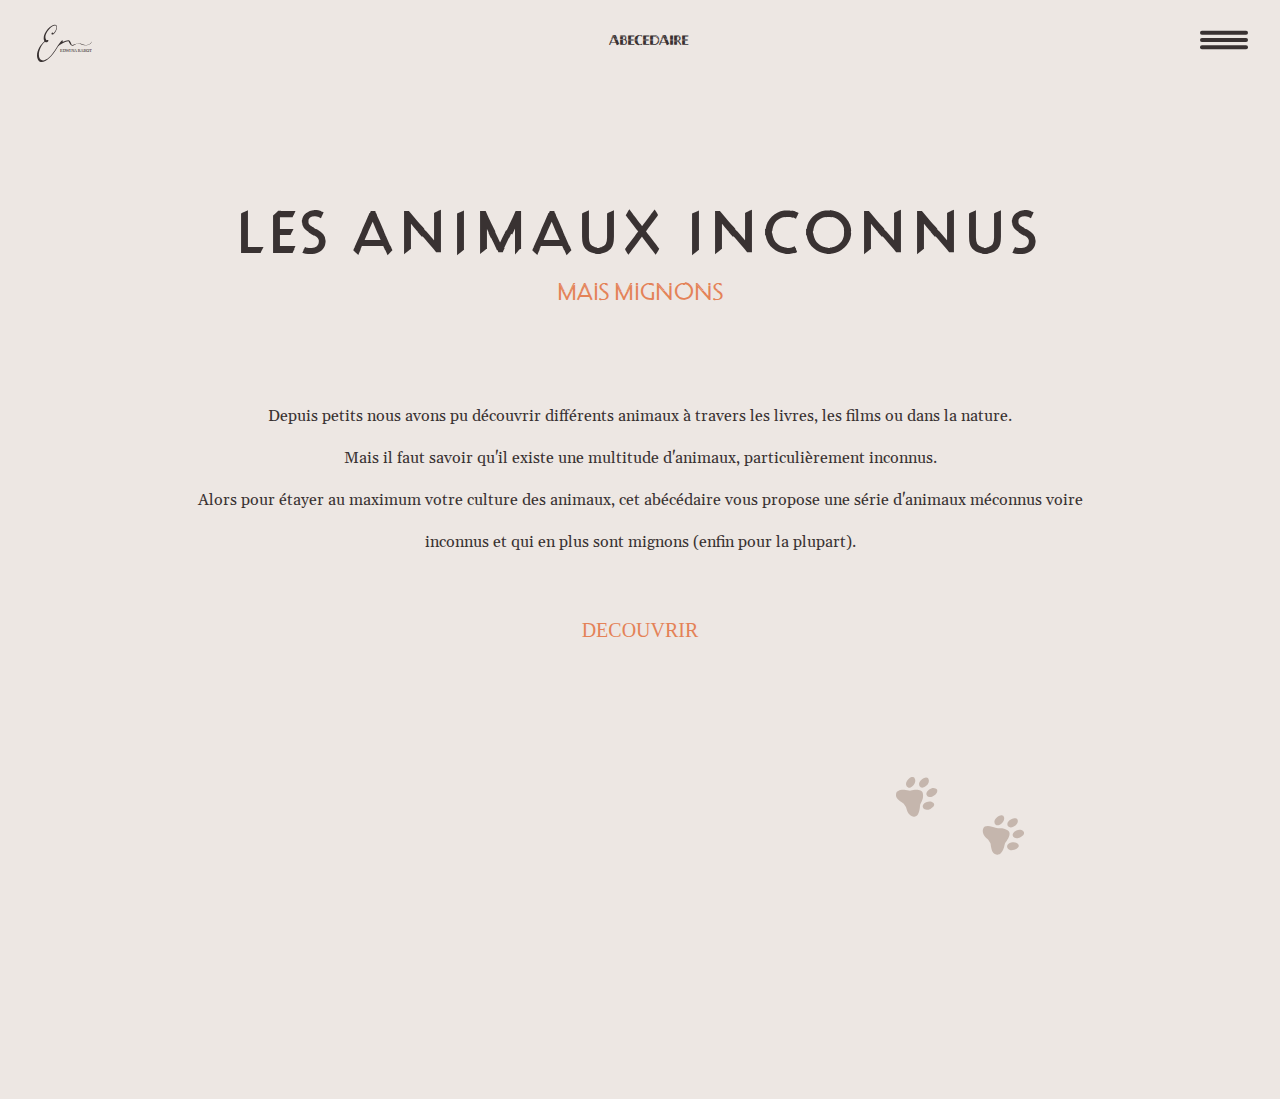
==== commit 14966400: "UPDATE ALT" ====
--- a/index.html
+++ b/index.html
@@ -10,23 +10,25 @@
     <link rel="stylesheet" href="asset/layouts.css">
     <link rel="stylesheet" href="asset/ui-mechanims.css">
   </head>  
+  <body>
+
 <svg display="none">
 <symbol width="65" height="55" viewBox="0 0 24 24" id="logoer"> 
-<svg xmlns="http://www.w3.org/2000/svg" viewBox="0 0 238.64 161.64"><defs><style>.cls-1,.cls-2{fill:#393232;}.cls-2{font-size:18px;stroke:#1d1d1b;stroke-miterlimit:10;stroke-width:0.25px;font-family:EssonnesHeadline-Regular, Essonnes;}.cls-3{letter-spacing:-0.04em;}.cls-4{letter-spacing:-0.03em;}</style></defs><g id="Calque_2" data-name="Calque 2"><g id="Calque_21" data-name="Calque 21"><path class="cls-1" d="M191.05,81.9s-10.6-4.7-36.73,5.66a3,3,0,0,1-3.59-1.11c-3.27-5-6.36-19.65-13.62-19.65-5.41-1-16,3.12-23.87,6.76A1.64,1.64,0,0,1,111.32,71a2.37,2.37,0,0,0-.31-3.19,2.2,2.2,0,0,0-3.18.3C92.55,84.71,90,91.07,88.74,93.07c-.83,1.29-1.89,2.63-2.23,3.21-28.19,48.84-53.83,63.31-67.25,56.42C-2.58,141.5,11,91.84,33.78,74.3a1.88,1.88,0,0,1,1.92-.23,11.81,11.81,0,0,0,7.13.91c3.79-.65,7.1-4.58,7-7.22-.13-3.15-4.06-3.26-8-1.54a1.26,1.26,0,0,1-1.51-.36C23.12,42.88,65.4-1.57,79.54,2.55,91,5.84,81.44,29,71.41,36.7a1.24,1.24,0,0,1-2-.8c-.28-2.44-1.58-2.86-2.93-2.28-5.13,2.42-4.27,8.62-1.4,8.65C78.84,43,96.15,5,81.17.5,62.31-5.31,17.3,41,31.78,70.24a1.2,1.2,0,0,1-.33,1.51C10.65,87.94-11.09,129.7,6.39,154.18c15.7,22,54.35-7.24,81.56-54.79,2.67-4.68,5.83-9,10.27-12.11l0,0c8.14-5.71,25-14.42,36.7-16.45a2.57,2.57,0,0,1,2.83,1.62c2.42,6.41,11.26,26.15,24.62,15,13.09-10.87,28-3.77,32.27-2A27.12,27.12,0,0,0,199.84,87c9.75,1.91,35.89,4.85,38.8-17.94C238.64,69.07,233.52,99.06,191.05,81.9Z"/><text class="cls-2" transform="translate(99.83 119)">E<tspan class="cls-3" x="11.48" y="0">D</tspan><tspan x="23.71" y="0">WI</tspan><tspan class="cls-4" x="48.35" y="0">N</tspan><tspan x="60.53" y="0">A RABOT</tspan></text></g></g></svg>
+<svg xmlns="http://www.w3.org/2000/svg" viewBox="0 0 238.64 161.64"><defs><style>.cls-1,.cls-2{fill:#393232;}.cls-2{font-size:18px;stroke:#1d1d1b;stroke-miterlimit:10;stroke-width:0.25px;font-family:EssonnesHeadline-Regular, Essonnes;}.cls-3{letter-spacing:-0.04em;}.cls-4{letter-spacing:-0.03em;}</style></defs><g class="Calque_2" data-name="Calque 2"><g class="Calque_21" data-name="Calque 21"><path class="cls-1" d="M191.05,81.9s-10.6-4.7-36.73,5.66a3,3,0,0,1-3.59-1.11c-3.27-5-6.36-19.65-13.62-19.65-5.41-1-16,3.12-23.87,6.76A1.64,1.64,0,0,1,111.32,71a2.37,2.37,0,0,0-.31-3.19,2.2,2.2,0,0,0-3.18.3C92.55,84.71,90,91.07,88.74,93.07c-.83,1.29-1.89,2.63-2.23,3.21-28.19,48.84-53.83,63.31-67.25,56.42C-2.58,141.5,11,91.84,33.78,74.3a1.88,1.88,0,0,1,1.92-.23,11.81,11.81,0,0,0,7.13.91c3.79-.65,7.1-4.58,7-7.22-.13-3.15-4.06-3.26-8-1.54a1.26,1.26,0,0,1-1.51-.36C23.12,42.88,65.4-1.57,79.54,2.55,91,5.84,81.44,29,71.41,36.7a1.24,1.24,0,0,1-2-.8c-.28-2.44-1.58-2.86-2.93-2.28-5.13,2.42-4.27,8.62-1.4,8.65C78.84,43,96.15,5,81.17.5,62.31-5.31,17.3,41,31.78,70.24a1.2,1.2,0,0,1-.33,1.51C10.65,87.94-11.09,129.7,6.39,154.18c15.7,22,54.35-7.24,81.56-54.79,2.67-4.68,5.83-9,10.27-12.11l0,0c8.14-5.71,25-14.42,36.7-16.45a2.57,2.57,0,0,1,2.83,1.62c2.42,6.41,11.26,26.15,24.62,15,13.09-10.87,28-3.77,32.27-2A27.12,27.12,0,0,0,199.84,87c9.75,1.91,35.89,4.85,38.8-17.94C238.64,69.07,233.52,99.06,191.05,81.9Z"/><text class="cls-2" transform="translate(99.83 119)">E<tspan class="cls-3" x="11.48" y="0">D</tspan><tspan x="23.71" y="0">WI</tspan><tspan class="cls-4" x="48.35" y="0">N</tspan><tspan x="60.53" y="0">A RABOT</tspan></text></g></g></svg>
   </symbol>
 </svg>
-  <body>
+
    <section class="homepage">  
     <header>
       <div class="content-header">
         <svg><use xlink:href="#logoer"/></svg>        
         <p>abecedaire</p>
         <a href="#main-menu" class="menu-toggle home-illu">
-          <img src="illu/menu-burger.svg">
+          <img alt="menu" src="illu/menu-burger.svg">
         </a>
           
         <nav id="main-menu" class="main-menu">
-          <a href="#main-menu-toggle" class="menu-close"><img src="illu/menu-burger-close.svg"></a>
+          <a href="#main-menu-toggle" class="menu-close"><img alt="menu-close"  src="illu/menu-burger-close.svg"></a>
           <ul>
             <li><a href="filter.html">Les animaux</a></li>
             <li><a href="index.html">L'expérience</a></li>
@@ -41,8 +43,8 @@
     	<div id="home">
         <div class="item" id="item1">
           <div class="container">
-              <span class="text1"> Les animaux inconnus </span>
-              <span class="text2">mais mignons</span>
+              <h1> Les animaux inconnus </h1>
+              <h2>mais mignons</h2>
           </div> 
             <div class="content-aparition">
               <span>Depuis petits nous avons pu découvrir différents animaux à travers les livres, les films ou dans la nature.<br>Mais il faut savoir qu'il existe une multitude d'animaux, particulièrement inconnus. 
@@ -60,7 +62,7 @@
         </div>
       </div>
         
-      <svg xmlns="http://www.w3.org/2000/svg" viewBox="0 0 138.82 168.6" class="footprint footprint--1"><g id="Calque_2" data-name="Calque 2"><g id="droite" class="footprint--1"><path d="M41.08,4.08A6,6,0,0,0,33.86.2c-2.08.56-4.68,2-7.61,5.24-4.45,4.9-4.81,9.16-4.3,11.9a7.15,7.15,0,0,0,4.47,5.53c2.46.86,6.22.62,10.93-4.56C42.62,12.51,42.21,7.29,41.08,4.08Z"/><path d="M80,55.15a6,6,0,0,1,1.84,8c-1.09,1.86-3.17,4-7.06,6-5.91,3-10.1,2.23-12.62,1A7.16,7.16,0,0,1,58,64.33c-.18-2.6,1-6.16,7.28-9.34C72.31,51.43,77.24,53.2,80,55.15Z"/><path d="M3,31.51S8.82,24,27.89,29.33a9,9,0,0,0,4.44.11C38.58,28,56.17,25,58.26,35.67c1.73,8.83-1.67,16.23-4,20.08a14.53,14.53,0,0,0-2.16,6.67C51.55,70.35,49.19,87.7,38.42,86,28.08,84.41,24.25,74.21,22.76,68.8a17.77,17.77,0,0,0-2.61-5.68l-1.68-2.6C17.13,58.38,17,58,15.3,56.94,10.3,53.74.22,47.1,0,40.91-.26,32.58,3,31.51,3,31.51Z"/><path d="M85.74,25a6,6,0,0,1,3.45,7.43c-.67,2-2.26,4.55-5.66,7.3C78.38,43.85,74.12,44,71.41,43.3a7.14,7.14,0,0,1-5.27-4.78c-.72-2.5-.26-6.24,5.17-10.64C77.41,22.94,82.6,23.64,85.74,25Z"/><path d="M71.22,6.38a6,6,0,0,0-6.39-5.12c-2.15.16-5,1.11-8.44,3.76C51.12,9,50,13.14,50,15.94a7.12,7.12,0,0,0,3.39,6.24c2.26,1.3,6,1.75,11.57-2.48C71.21,15,71.76,9.74,71.22,6.38Z"/>
+      <svg xmlns="http://www.w3.org/2000/svg" viewBox="0 0 138.82 168.6" class="footprint footprint--1"><g class="Calque_2" data-name="Calque 2"><g class="droite" class="footprint--1"><path d="M41.08,4.08A6,6,0,0,0,33.86.2c-2.08.56-4.68,2-7.61,5.24-4.45,4.9-4.81,9.16-4.3,11.9a7.15,7.15,0,0,0,4.47,5.53c2.46.86,6.22.62,10.93-4.56C42.62,12.51,42.21,7.29,41.08,4.08Z"/><path d="M80,55.15a6,6,0,0,1,1.84,8c-1.09,1.86-3.17,4-7.06,6-5.91,3-10.1,2.23-12.62,1A7.16,7.16,0,0,1,58,64.33c-.18-2.6,1-6.16,7.28-9.34C72.31,51.43,77.24,53.2,80,55.15Z"/><path d="M3,31.51S8.82,24,27.89,29.33a9,9,0,0,0,4.44.11C38.58,28,56.17,25,58.26,35.67c1.73,8.83-1.67,16.23-4,20.08a14.53,14.53,0,0,0-2.16,6.67C51.55,70.35,49.19,87.7,38.42,86,28.08,84.41,24.25,74.21,22.76,68.8a17.77,17.77,0,0,0-2.61-5.68l-1.68-2.6C17.13,58.38,17,58,15.3,56.94,10.3,53.74.22,47.1,0,40.91-.26,32.58,3,31.51,3,31.51Z"/><path d="M85.74,25a6,6,0,0,1,3.45,7.43c-.67,2-2.26,4.55-5.66,7.3C78.38,43.85,74.12,44,71.41,43.3a7.14,7.14,0,0,1-5.27-4.78c-.72-2.5-.26-6.24,5.17-10.64C77.41,22.94,82.6,23.64,85.74,25Z"/><path d="M71.22,6.38a6,6,0,0,0-6.39-5.12c-2.15.16-5,1.11-8.44,3.76C51.12,9,50,13.14,50,15.94a7.12,7.12,0,0,0,3.39,6.24c2.26,1.3,6,1.75,11.57-2.48C71.21,15,71.76,9.74,71.22,6.38Z"/>
       </g></g></svg>
       
       <svg xmlns="http://www.w3.org/2000/svg" viewBox="0 0 138.82 168.6"  class="footprint footprint--2"><g id="gauche" class="footprint--2"><path d="M125.38,145a6,6,0,0,1,.44,8.18c-1.39,1.65-3.8,3.38-8,4.66-6.33,2-10.33.46-12.6-1.17a7.11,7.11,0,0,1-3.09-6.4c.26-2.59,2.07-5.88,8.76-7.94C118.41,140,123,142.59,125.38,145Z"/><path d="M95.72,88A6,6,0,0,0,89.27,83c-2.14.19-5,1.18-8.39,3.86-5.23,4.07-6.31,8.2-6.28,11A7.15,7.15,0,0,0,78.06,104c2.27,1.27,6,1.68,11.54-2.62C95.8,96.58,96.29,91.37,95.72,88Z"/><path d="M84.35,167.81s9.25-2.12,12.57-21.63a9.1,9.1,0,0,1,1.78-4.07c4-5.05,14.16-19.69,5.39-26.12-7.25-5.32-15.4-5.38-19.89-4.87a14.61,14.61,0,0,1-7-.89c-7.39-2.9-24.1-8.15-27.16,2.31-2.94,10,4.67,17.86,8.93,21.5a17.7,17.7,0,0,1,4,4.78l1.64,2.63c1.37,2.11,1.64,2.39,1.9,4.38.76,5.89,2.49,17.84,8,20.66C82,170.27,84.35,167.81,84.35,167.81Z"/><path d="M125.47,95.68a6,6,0,0,0-5.25-6.29c-2.14-.26-5.09.12-9,2-6,2.89-7.88,6.7-8.43,9.44a7.16,7.16,0,0,0,2.09,6.8c2,1.72,5.54,2.89,11.84-.16C123.76,104.08,125.32,99.08,125.47,95.68Z"/><path d="M136.11,116.71a6,6,0,0,1,1.93,8c-1.07,1.88-3.12,4-7,6-5.87,3.07-10.07,2.34-12.6,1.15a7.12,7.12,0,0,1-4.21-5.73c-.22-2.59,1-6.16,7.17-9.41C128.35,113.08,133.3,114.8,136.11,116.71Z"> 
@@ -68,16 +70,16 @@
 
       <svg xmlns="http://www.w3.org/2000/svg" viewBox="0 0 169.76 78.2" class="footprint-second footprint--3"><path d="M12,43.26c5.49,2,26.81,10.87,34.5,34,0,0,4.62,3.94,7.89-4.53,3-7.64,12.5-24.54,19.56-30.31a4.92,4.92,0,0,0,1.33-6.15c-.76-1.35-2.15-2.22-4.72-1.26-6.16,2.31-15.21,16.55-15.21,16.55s-3.27,3.66-5-5S42.16,17,36.8,13.65a2.83,2.83,0,0,0-1.34-.51c-3.11.11-4.2,3.56-3.18,6.5l8.6,24.63s1.15,7.31-6.55,2.31c-6.84-4.45-10.95-9.21-19.35-11A4.48,4.48,0,0,0,9.43,40c0,.15,0,.31.05.46A3.75,3.75,0,0,0,12,43.26Z"/><path d="M0,35.88l7.78,4.46s-.83-4.88,2.49-5.5C10.27,34.84,3.74,33.59,0,35.88Z"/><path d="M36,10.93s-3.92-5.38-8.2-6.27l2.62,8.58"/><path d="M72.88,33.08s4.63-4.78,9-5.07l-3.79,8.13"/></svg>
     
-      <svg xmlns="http://www.w3.org/2000/svg" viewBox="0 0 169.76 78.2" class="footprint-second footprint--4"><g id="Calque_2" data-name="Calque 2"><g id="droite"><path d="M157.8,38.6c-5.49,1.95-26.81,10.88-34.5,34,0,0-4.62,3.95-7.89-4.52-3-7.65-12.5-24.55-19.56-30.31a4.93,4.93,0,0,1-1.33-6.16c.76-1.35,2.15-2.22,4.72-1.26,6.16,2.31,15.21,16.55,15.21,16.55s3.27,3.66,5-5S127.61,12.3,133,9a2.88,2.88,0,0,1,1.34-.51c3.11.12,4.2,3.57,3.18,6.5l-8.6,24.63s-1.15,7.31,6.55,2.31c6.84-4.45,10.95-9.2,19.35-11a4.48,4.48,0,0,1,5.55,4.46c0,.15,0,.3-.05.45A3.72,3.72,0,0,1,157.8,38.6Z"/><path d="M169.76,31.22,162,35.68s.83-4.88-2.49-5.5C159.49,30.18,166,28.94,169.76,31.22Z"/><path d="M133.79,6.27S137.71.89,142,0l-2.62,8.58"/><path d="M96.88,28.42s-4.63-4.78-9-5.06l3.8,8.12"/>
+      <svg xmlns="http://www.w3.org/2000/svg" viewBox="0 0 169.76 78.2" class="footprint-second footprint--4"><g class="Calque_2" data-name="Calque 2"><g class="droite"><path d="M157.8,38.6c-5.49,1.95-26.81,10.88-34.5,34,0,0-4.62,3.95-7.89-4.52-3-7.65-12.5-24.55-19.56-30.31a4.93,4.93,0,0,1-1.33-6.16c.76-1.35,2.15-2.22,4.72-1.26,6.16,2.31,15.21,16.55,15.21,16.55s3.27,3.66,5-5S127.61,12.3,133,9a2.88,2.88,0,0,1,1.34-.51c3.11.12,4.2,3.57,3.18,6.5l-8.6,24.63s-1.15,7.31,6.55,2.31c6.84-4.45,10.95-9.2,19.35-11a4.48,4.48,0,0,1,5.55,4.46c0,.15,0,.3-.05.45A3.72,3.72,0,0,1,157.8,38.6Z"/><path d="M169.76,31.22,162,35.68s.83-4.88-2.49-5.5C159.49,30.18,166,28.94,169.76,31.22Z"/><path d="M133.79,6.27S137.71.89,142,0l-2.62,8.58"/><path d="M96.88,28.42s-4.63-4.78-9-5.06l3.8,8.12"/>
       <animateMotion xlink:href="#footprint" dur="20s"   begin="0s" repeatCount="indefinite" path="M59.6,418.9c0,0,340.4-758.3,680.7,0"/></g></g></svg>
     
 
-      <svg xmlns="http://www.w3.org/2000/svg" class="footprint-three footprint--5" viewBox="0 0 183.16 97.46"><g id="Calque_2" data-name="Calque 2"><g id="droite"><path d="M167.84,20.69s-8.21,25.78-34.49,32.79c-10.55,2.82-21.94-1.34-27.57-10.7a21.63,21.63,0,0,1-2.29-17.4s0-10.45,19.49-7.78a22.72,22.72,0,0,0,11.7-1.48c6.8-2.78,16-5.78,17.59-6.31C153.41,9.43,169.72,6.06,167.84,20.69Z"/><path d="M181.56,50.49s-1.95,3.61-4.59,2.64c-.64-.24,2.93,9.36,2.44,13.16C179.41,66.29,186.14,60.54,181.56,50.49Z"/><path d="M166.24,81.62a17,17,0,0,0,3.23-17.18s-2.54,4.29-5.07,2.73"/><path d="M149.35,93.69s8.81-2.25,4.13-18.43c0,0-3.42,5.26-6.24,2.53"/><path d="M113.89,94.56s-10.68-4.86-10.14-15.89c0,0,3.12,3.12,6.14.29"/><path d="M135.42,97.46a17.69,17.69,0,0,1-10.8-15.08s3,3.6,6.72.58"/><path d="M168.43,58.15a5.46,5.46,0,0,1-1,4.15c-1,1.18-2.62,2.22-5.5,1.61-5.77-1.22-7.65-9.68-7.65-9.68s-.12-10.25,7.51-7.39C167.41,49,168,55.32,168.43,58.15Z"/><path d="M181.29,43.87a5.38,5.38,0,0,1-1,4.15c-.94,1.18-2.61,2.21-5.5,1.61-5.77-1.22-7-8.64-7-8.64s-1.64-10.69,6-7.83C179.41,35.28,180.9,41,181.29,43.87Z"/><path d="M153.46,70.33A5.87,5.87,0,0,1,151,74.58c-1.46,1-3.73,1.6-6.95,0-6.46-3.14-5.75-11.6-5.75-11.6s1.12-11.69,10.54-7.21C155.42,58.93,153.81,67.1,153.46,70.33Z"/><path d="M122.3,77.45a5.77,5.77,0,0,0,3.56,3.11c1.63.45,3.85.3,6.21-2.13,4.72-4.85,1.29-12.33,1.29-12.33s-3.22-8-10.53-3.18C117.12,66.73,120.92,74.62,122.3,77.45Z"/><path d="M99.85,68.66a6.75,6.75,0,0,0,9.63,5.93l.19-.1c6.61-3.32,5.78-11.74,5.78-11.74s-1.33-12.11-9.67-6.37A13.93,13.93,0,0,0,99.85,68.66Z"/></g></g></svg>
+      <svg xmlns="http://www.w3.org/2000/svg" class="footprint-three footprint--5" viewBox="0 0 183.16 97.46"><g class="Calque_2" data-name="Calque 2"><g class="droite"><path d="M167.84,20.69s-8.21,25.78-34.49,32.79c-10.55,2.82-21.94-1.34-27.57-10.7a21.63,21.63,0,0,1-2.29-17.4s0-10.45,19.49-7.78a22.72,22.72,0,0,0,11.7-1.48c6.8-2.78,16-5.78,17.59-6.31C153.41,9.43,169.72,6.06,167.84,20.69Z"/><path d="M181.56,50.49s-1.95,3.61-4.59,2.64c-.64-.24,2.93,9.36,2.44,13.16C179.41,66.29,186.14,60.54,181.56,50.49Z"/><path d="M166.24,81.62a17,17,0,0,0,3.23-17.18s-2.54,4.29-5.07,2.73"/><path d="M149.35,93.69s8.81-2.25,4.13-18.43c0,0-3.42,5.26-6.24,2.53"/><path d="M113.89,94.56s-10.68-4.86-10.14-15.89c0,0,3.12,3.12,6.14.29"/><path d="M135.42,97.46a17.69,17.69,0,0,1-10.8-15.08s3,3.6,6.72.58"/><path d="M168.43,58.15a5.46,5.46,0,0,1-1,4.15c-1,1.18-2.62,2.22-5.5,1.61-5.77-1.22-7.65-9.68-7.65-9.68s-.12-10.25,7.51-7.39C167.41,49,168,55.32,168.43,58.15Z"/><path d="M181.29,43.87a5.38,5.38,0,0,1-1,4.15c-.94,1.18-2.61,2.21-5.5,1.61-5.77-1.22-7-8.64-7-8.64s-1.64-10.69,6-7.83C179.41,35.28,180.9,41,181.29,43.87Z"/><path d="M153.46,70.33A5.87,5.87,0,0,1,151,74.58c-1.46,1-3.73,1.6-6.95,0-6.46-3.14-5.75-11.6-5.75-11.6s1.12-11.69,10.54-7.21C155.42,58.93,153.81,67.1,153.46,70.33Z"/><path d="M122.3,77.45a5.77,5.77,0,0,0,3.56,3.11c1.63.45,3.85.3,6.21-2.13,4.72-4.85,1.29-12.33,1.29-12.33s-3.22-8-10.53-3.18C117.12,66.73,120.92,74.62,122.3,77.45Z"/><path d="M99.85,68.66a6.75,6.75,0,0,0,9.63,5.93l.19-.1c6.61-3.32,5.78-11.74,5.78-11.74s-1.33-12.11-9.67-6.37A13.93,13.93,0,0,0,99.85,68.66Z"/></g></g></svg>
 
       <svg xmlns="http://www.w3.org/2000/svg" class="footprint-three footprint--6" viewBox="0 0 183.16 97.46"><g id="gauche"><path d="M15.31,11.48S23.53,37.26,49.8,44.27c10.56,2.81,21.94-1.34,27.58-10.7a21.67,21.67,0,0,0,2.29-17.4s0-10.45-19.49-7.79A22.75,22.75,0,0,1,48.47,6.91C41.68,4.13,32.49,1.13,30.88.6,29.74.22,13.43-3.15,15.31,11.48Z"/><path d="M1.6,41.28s1.95,3.61,4.58,2.63c.65-.24-2.92,9.36-2.44,13.17C3.74,57.08-3,51.32,1.6,41.28Z"/><path d="M16.92,72.41a17,17,0,0,1-3.23-17.19s2.53,4.29,5.07,2.73"/><path d="M33.8,84.47S25,82.23,29.68,66.05c0,0,3.41,5.26,6.24,2.53"/><path d="M69.26,85.35S79.94,80.48,79.4,69.46c0,0-3.12,3.12-6.14.29"/><path d="M47.74,88.24a17.67,17.67,0,0,0,10.8-15.08s-3,3.61-6.73.59"/><path d="M2.24,36.62a5.21,5.21,0,0,0,6.67,4.13c5.77-1.22,7-8.63,7-8.63s1.64-10.7-6-7.84S2.24,36.62,2.24,36.62Z"/><path d="M14.73,48.94a5.38,5.38,0,0,0,1,4.15c.94,1.18,2.61,2.21,5.5,1.6C27,53.48,28.91,45,28.91,45s.11-10.26-7.51-7.4C15.74,39.74,15.12,46.11,14.73,48.94Z"/><path d="M1.86,34.66a5.43,5.43,0,0,0,1,4.14C3.84,40,5.51,41,8.39,40.41c5.78-1.21,7-8.63,7-8.63S17,21.09,9.4,24C3.75,26.07,2.26,31.83,1.86,34.66Z"/><path d="M29.7,61.12a5.88,5.88,0,0,0,2.42,4.25c1.46,1,3.73,1.59,7,0,6.46-3.14,5.74-11.59,5.74-11.59s-1.11-11.69-10.53-7.21C27.73,49.71,29.35,57.89,29.7,61.12Z"/><path d="M60.86,68.24a5.78,5.78,0,0,1-3.56,3.1c-1.63.46-3.85.3-6.21-2.12-4.72-4.85-1.29-12.33-1.29-12.33S53,48.83,60.32,53.71C66,57.52,62.24,65.41,60.86,68.24Z"/><path d="M83.31,59.44a6.75,6.75,0,0,1-9.63,5.94l-.2-.1c-6.6-3.32-5.77-11.74-5.77-11.74S69,41.43,77.38,47.17A13.93,13.93,0,0,1,83.31,59.44Z"/></g></svg>
 
 
-      <svg xmlns="http://www.w3.org/2000/svg" class="footprint-four footprint--7"  viewBox="0 0 171.21 91.39"><g id="Calque_2" data-name="Calque 2"><g id="droite"><path d="M131.12,42.62c2-.9,3.29,0,2.87,2.06l-6.9,27.62a4.81,4.81,0,0,0,.91,4.55c2,2.21,6.92,3.87,19.4-1.32,9-3.75,14.83-11,18.51-18.05a46.49,46.49,0,0,0,2-38.9C163.06,6.69,152.69-4.73,130.26,2,87.81,14.77,99.55,57.64,99.55,57.64s4.61,11.29,14.27.49C120.86,50.25,127.12,44.45,131.12,42.62Z"/></g></g></svg>
+      <svg xmlns="http://www.w3.org/2000/svg" class="footprint-four footprint--7"  viewBox="0 0 171.21 91.39"><g class="Calque_2" data-name="Calque 2"><g class="droite"><path d="M131.12,42.62c2-.9,3.29,0,2.87,2.06l-6.9,27.62a4.81,4.81,0,0,0,.91,4.55c2,2.21,6.92,3.87,19.4-1.32,9-3.75,14.83-11,18.51-18.05a46.49,46.49,0,0,0,2-38.9C163.06,6.69,152.69-4.73,130.26,2,87.81,14.77,99.55,57.64,99.55,57.64s4.61,11.29,14.27.49C120.86,50.25,127.12,44.45,131.12,42.62Z"/></g></g></svg>
 
       <svg xmlns="http://www.w3.org/2000/svg" class="footprint-four footprint--8"  viewBox="0 0 171.21 91.39"><g id="gauche"><path d="M36.48,58a2.63,2.63,0,0,0-4.67-.44L15.43,83S11,91.18,2.44,70.38c-3.67-8.93-2.69-18.14-.38-25.76A47.21,47.21,0,0,1,27.57,15.33C39.12,10.1,54.21,9.06,65.12,29.4,85.78,67.88,48,90.58,48,90.58s-11,4.93-10.25-9.51C38.33,70.55,38,62.06,36.48,58Z"/></g></svg>
     </section>
--- a/asset/main.css
+++ b/asset/main.css
@@ -125,8 +125,9 @@
   display: block; 
 }
 
-.text1 {
+.container h1 {
   font-family: 'Decovar';
+  font-variation-settings:'TRMD' 1000;
   color: var(--color4);
   font-size: 60px;
   font-weight: 700;
@@ -139,7 +140,7 @@
   animation-iteration-count: 1;
 }
 
-.text2 {
+.container h2 {
   font-family: 'Decovar';
  font-size: 25px;
   color:var(--color3) ;
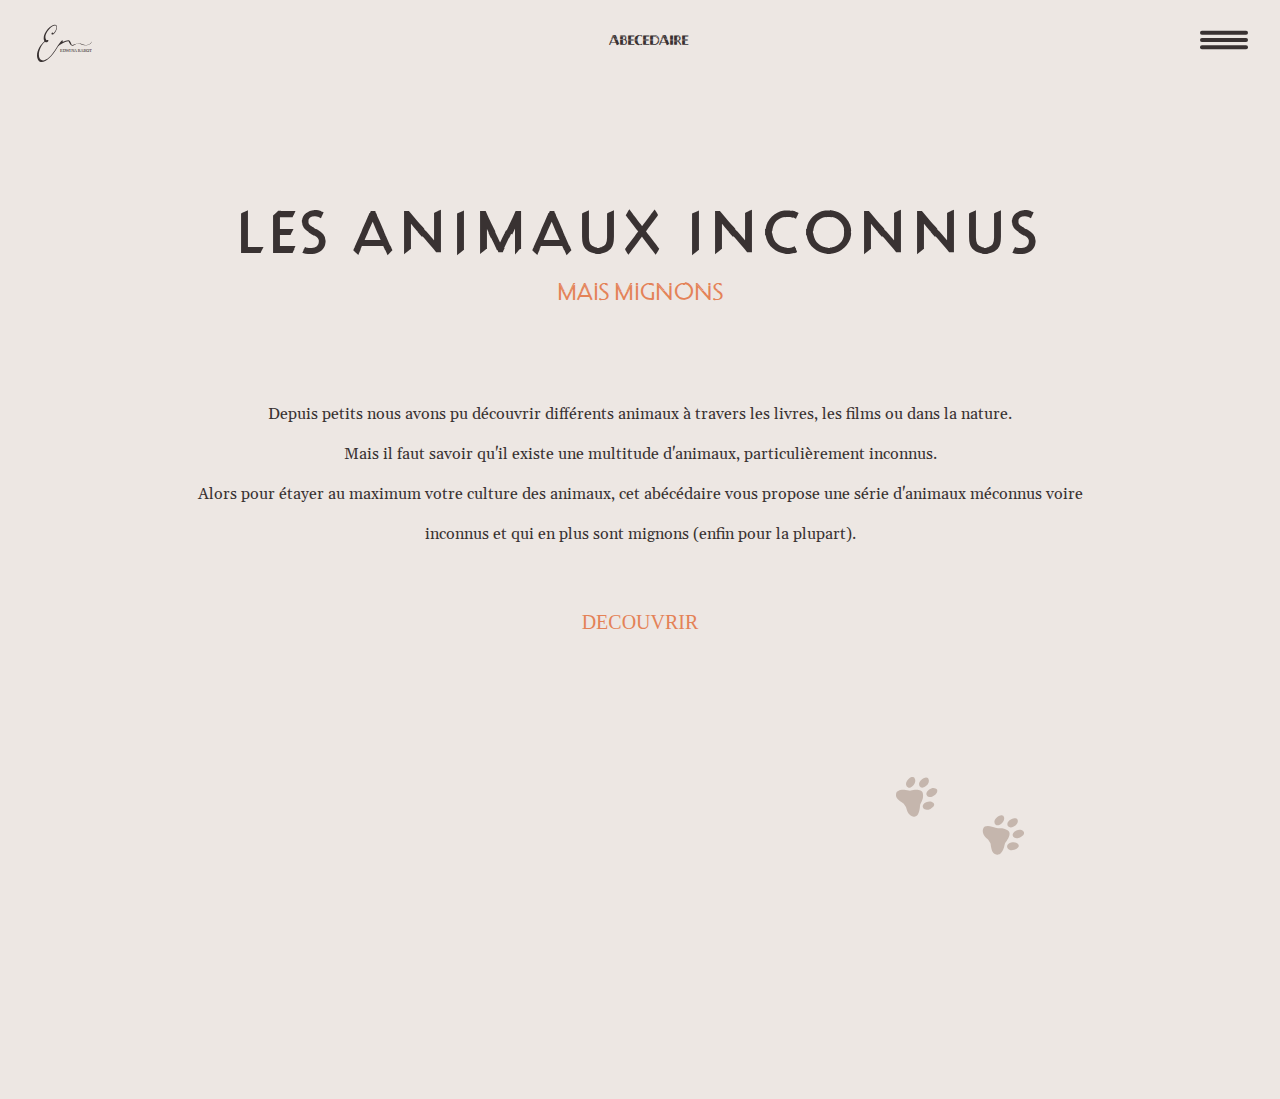
==== commit 02b0fd7b: "UPDATE space" ====
--- a/index.html
+++ b/index.html
@@ -47,26 +47,26 @@
               <h2>mais mignons</h2>
           </div> 
             <div class="content-aparition">
-              <span>Depuis petits nous avons pu découvrir différents animaux à travers les livres, les films ou dans la nature.<br>Mais il faut savoir qu'il existe une multitude d'animaux, particulièrement inconnus. 
+              <h3>Depuis petits nous avons pu découvrir différents animaux à travers les livres, les films ou dans la nature.<br>Mais il faut savoir qu'il existe une multitude d'animaux, particulièrement inconnus. 
               <br>Alors pour étayer au maximum votre culture des animaux, cet abécédaire vous propose une série d'animaux méconnus voire inconnus et qui en plus sont mignons (enfin pour la plupart). 
-              </span>
+              </h3>
           </div>
 
           <div class="btn-discover">
             <a href="filter.html">
               <div class="btn discover">
-                <span>DECOUVRIR</span>
+                <h4>DECOUVRIR</h4>
               </div>
             </a>
           </div>
         </div>
       </div>
         
-      <svg xmlns="http://www.w3.org/2000/svg" viewBox="0 0 138.82 168.6" class="footprint footprint--1"><g class="Calque_2" data-name="Calque 2"><g class="droite" class="footprint--1"><path d="M41.08,4.08A6,6,0,0,0,33.86.2c-2.08.56-4.68,2-7.61,5.24-4.45,4.9-4.81,9.16-4.3,11.9a7.15,7.15,0,0,0,4.47,5.53c2.46.86,6.22.62,10.93-4.56C42.62,12.51,42.21,7.29,41.08,4.08Z"/><path d="M80,55.15a6,6,0,0,1,1.84,8c-1.09,1.86-3.17,4-7.06,6-5.91,3-10.1,2.23-12.62,1A7.16,7.16,0,0,1,58,64.33c-.18-2.6,1-6.16,7.28-9.34C72.31,51.43,77.24,53.2,80,55.15Z"/><path d="M3,31.51S8.82,24,27.89,29.33a9,9,0,0,0,4.44.11C38.58,28,56.17,25,58.26,35.67c1.73,8.83-1.67,16.23-4,20.08a14.53,14.53,0,0,0-2.16,6.67C51.55,70.35,49.19,87.7,38.42,86,28.08,84.41,24.25,74.21,22.76,68.8a17.77,17.77,0,0,0-2.61-5.68l-1.68-2.6C17.13,58.38,17,58,15.3,56.94,10.3,53.74.22,47.1,0,40.91-.26,32.58,3,31.51,3,31.51Z"/><path d="M85.74,25a6,6,0,0,1,3.45,7.43c-.67,2-2.26,4.55-5.66,7.3C78.38,43.85,74.12,44,71.41,43.3a7.14,7.14,0,0,1-5.27-4.78c-.72-2.5-.26-6.24,5.17-10.64C77.41,22.94,82.6,23.64,85.74,25Z"/><path d="M71.22,6.38a6,6,0,0,0-6.39-5.12c-2.15.16-5,1.11-8.44,3.76C51.12,9,50,13.14,50,15.94a7.12,7.12,0,0,0,3.39,6.24c2.26,1.3,6,1.75,11.57-2.48C71.21,15,71.76,9.74,71.22,6.38Z"/>
+      <svg xmlns="http://www.w3.org/2000/svg" viewBox="0 0 138.82 168.6" class="footprint footprint--1"><g class="Calque_2" data-name="Calque 2"><g class="droite footprint--1"><path d="M41.08,4.08A6,6,0,0,0,33.86.2c-2.08.56-4.68,2-7.61,5.24-4.45,4.9-4.81,9.16-4.3,11.9a7.15,7.15,0,0,0,4.47,5.53c2.46.86,6.22.62,10.93-4.56C42.62,12.51,42.21,7.29,41.08,4.08Z"/><path d="M80,55.15a6,6,0,0,1,1.84,8c-1.09,1.86-3.17,4-7.06,6-5.91,3-10.1,2.23-12.62,1A7.16,7.16,0,0,1,58,64.33c-.18-2.6,1-6.16,7.28-9.34C72.31,51.43,77.24,53.2,80,55.15Z"/><path d="M3,31.51S8.82,24,27.89,29.33a9,9,0,0,0,4.44.11C38.58,28,56.17,25,58.26,35.67c1.73,8.83-1.67,16.23-4,20.08a14.53,14.53,0,0,0-2.16,6.67C51.55,70.35,49.19,87.7,38.42,86,28.08,84.41,24.25,74.21,22.76,68.8a17.77,17.77,0,0,0-2.61-5.68l-1.68-2.6C17.13,58.38,17,58,15.3,56.94,10.3,53.74.22,47.1,0,40.91-.26,32.58,3,31.51,3,31.51Z"/><path d="M85.74,25a6,6,0,0,1,3.45,7.43c-.67,2-2.26,4.55-5.66,7.3C78.38,43.85,74.12,44,71.41,43.3a7.14,7.14,0,0,1-5.27-4.78c-.72-2.5-.26-6.24,5.17-10.64C77.41,22.94,82.6,23.64,85.74,25Z"/><path d="M71.22,6.38a6,6,0,0,0-6.39-5.12c-2.15.16-5,1.11-8.44,3.76C51.12,9,50,13.14,50,15.94a7.12,7.12,0,0,0,3.39,6.24c2.26,1.3,6,1.75,11.57-2.48C71.21,15,71.76,9.74,71.22,6.38Z"/>
       </g></g></svg>
       
-      <svg xmlns="http://www.w3.org/2000/svg" viewBox="0 0 138.82 168.6"  class="footprint footprint--2"><g id="gauche" class="footprint--2"><path d="M125.38,145a6,6,0,0,1,.44,8.18c-1.39,1.65-3.8,3.38-8,4.66-6.33,2-10.33.46-12.6-1.17a7.11,7.11,0,0,1-3.09-6.4c.26-2.59,2.07-5.88,8.76-7.94C118.41,140,123,142.59,125.38,145Z"/><path d="M95.72,88A6,6,0,0,0,89.27,83c-2.14.19-5,1.18-8.39,3.86-5.23,4.07-6.31,8.2-6.28,11A7.15,7.15,0,0,0,78.06,104c2.27,1.27,6,1.68,11.54-2.62C95.8,96.58,96.29,91.37,95.72,88Z"/><path d="M84.35,167.81s9.25-2.12,12.57-21.63a9.1,9.1,0,0,1,1.78-4.07c4-5.05,14.16-19.69,5.39-26.12-7.25-5.32-15.4-5.38-19.89-4.87a14.61,14.61,0,0,1-7-.89c-7.39-2.9-24.1-8.15-27.16,2.31-2.94,10,4.67,17.86,8.93,21.5a17.7,17.7,0,0,1,4,4.78l1.64,2.63c1.37,2.11,1.64,2.39,1.9,4.38.76,5.89,2.49,17.84,8,20.66C82,170.27,84.35,167.81,84.35,167.81Z"/><path d="M125.47,95.68a6,6,0,0,0-5.25-6.29c-2.14-.26-5.09.12-9,2-6,2.89-7.88,6.7-8.43,9.44a7.16,7.16,0,0,0,2.09,6.8c2,1.72,5.54,2.89,11.84-.16C123.76,104.08,125.32,99.08,125.47,95.68Z"/><path d="M136.11,116.71a6,6,0,0,1,1.93,8c-1.07,1.88-3.12,4-7,6-5.87,3.07-10.07,2.34-12.6,1.15a7.12,7.12,0,0,1-4.21-5.73c-.22-2.59,1-6.16,7.17-9.41C128.35,113.08,133.3,114.8,136.11,116.71Z"> 
-      <animateMotion xlink:href="#footprint" dur="20s"   begin="0s" repeatCount="indefinite" path="M59.6,418.9c0,0,340.4-758.3,680.7,0"/></g></svg>
+      <svg xmlns="http://www.w3.org/2000/svg" viewBox="0 0 138.82 168.6"  class="footprint footprint--2"><g class="gauche" class="footprint--2"><path d="M125.38,145a6,6,0,0,1,.44,8.18c-1.39,1.65-3.8,3.38-8,4.66-6.33,2-10.33.46-12.6-1.17a7.11,7.11,0,0,1-3.09-6.4c.26-2.59,2.07-5.88,8.76-7.94C118.41,140,123,142.59,125.38,145Z"/><path d="M95.72,88A6,6,0,0,0,89.27,83c-2.14.19-5,1.18-8.39,3.86-5.23,4.07-6.31,8.2-6.28,11A7.15,7.15,0,0,0,78.06,104c2.27,1.27,6,1.68,11.54-2.62C95.8,96.58,96.29,91.37,95.72,88Z"/><path d="M84.35,167.81s9.25-2.12,12.57-21.63a9.1,9.1,0,0,1,1.78-4.07c4-5.05,14.16-19.69,5.39-26.12-7.25-5.32-15.4-5.38-19.89-4.87a14.61,14.61,0,0,1-7-.89c-7.39-2.9-24.1-8.15-27.16,2.31-2.94,10,4.67,17.86,8.93,21.5a17.7,17.7,0,0,1,4,4.78l1.64,2.63c1.37,2.11,1.64,2.39,1.9,4.38.76,5.89,2.49,17.84,8,20.66C82,170.27,84.35,167.81,84.35,167.81Z"/><path d="M125.47,95.68a6,6,0,0,0-5.25-6.29c-2.14-.26-5.09.12-9,2-6,2.89-7.88,6.7-8.43,9.44a7.16,7.16,0,0,0,2.09,6.8c2,1.72,5.54,2.89,11.84-.16C123.76,104.08,125.32,99.08,125.47,95.68Z"/><path d="M136.11,116.71a6,6,0,0,1,1.93,8c-1.07,1.88-3.12,4-7,6-5.87,3.07-10.07,2.34-12.6,1.15a7.12,7.12,0,0,1-4.21-5.73c-.22-2.59,1-6.16,7.17-9.41C128.35,113.08,133.3,114.8,136.11,116.71Z"> 
+      <animateMotion xlink:href="#footprint" dur="20s"   begin="0s" repeatCount="indefinite" path="M59.6,418.9c0,0,340.4-758.3,680.7,0"/></path></g></svg>
 
       <svg xmlns="http://www.w3.org/2000/svg" viewBox="0 0 169.76 78.2" class="footprint-second footprint--3"><path d="M12,43.26c5.49,2,26.81,10.87,34.5,34,0,0,4.62,3.94,7.89-4.53,3-7.64,12.5-24.54,19.56-30.31a4.92,4.92,0,0,0,1.33-6.15c-.76-1.35-2.15-2.22-4.72-1.26-6.16,2.31-15.21,16.55-15.21,16.55s-3.27,3.66-5-5S42.16,17,36.8,13.65a2.83,2.83,0,0,0-1.34-.51c-3.11.11-4.2,3.56-3.18,6.5l8.6,24.63s1.15,7.31-6.55,2.31c-6.84-4.45-10.95-9.21-19.35-11A4.48,4.48,0,0,0,9.43,40c0,.15,0,.31.05.46A3.75,3.75,0,0,0,12,43.26Z"/><path d="M0,35.88l7.78,4.46s-.83-4.88,2.49-5.5C10.27,34.84,3.74,33.59,0,35.88Z"/><path d="M36,10.93s-3.92-5.38-8.2-6.27l2.62,8.58"/><path d="M72.88,33.08s4.63-4.78,9-5.07l-3.79,8.13"/></svg>
     
@@ -76,12 +76,12 @@
 
       <svg xmlns="http://www.w3.org/2000/svg" class="footprint-three footprint--5" viewBox="0 0 183.16 97.46"><g class="Calque_2" data-name="Calque 2"><g class="droite"><path d="M167.84,20.69s-8.21,25.78-34.49,32.79c-10.55,2.82-21.94-1.34-27.57-10.7a21.63,21.63,0,0,1-2.29-17.4s0-10.45,19.49-7.78a22.72,22.72,0,0,0,11.7-1.48c6.8-2.78,16-5.78,17.59-6.31C153.41,9.43,169.72,6.06,167.84,20.69Z"/><path d="M181.56,50.49s-1.95,3.61-4.59,2.64c-.64-.24,2.93,9.36,2.44,13.16C179.41,66.29,186.14,60.54,181.56,50.49Z"/><path d="M166.24,81.62a17,17,0,0,0,3.23-17.18s-2.54,4.29-5.07,2.73"/><path d="M149.35,93.69s8.81-2.25,4.13-18.43c0,0-3.42,5.26-6.24,2.53"/><path d="M113.89,94.56s-10.68-4.86-10.14-15.89c0,0,3.12,3.12,6.14.29"/><path d="M135.42,97.46a17.69,17.69,0,0,1-10.8-15.08s3,3.6,6.72.58"/><path d="M168.43,58.15a5.46,5.46,0,0,1-1,4.15c-1,1.18-2.62,2.22-5.5,1.61-5.77-1.22-7.65-9.68-7.65-9.68s-.12-10.25,7.51-7.39C167.41,49,168,55.32,168.43,58.15Z"/><path d="M181.29,43.87a5.38,5.38,0,0,1-1,4.15c-.94,1.18-2.61,2.21-5.5,1.61-5.77-1.22-7-8.64-7-8.64s-1.64-10.69,6-7.83C179.41,35.28,180.9,41,181.29,43.87Z"/><path d="M153.46,70.33A5.87,5.87,0,0,1,151,74.58c-1.46,1-3.73,1.6-6.95,0-6.46-3.14-5.75-11.6-5.75-11.6s1.12-11.69,10.54-7.21C155.42,58.93,153.81,67.1,153.46,70.33Z"/><path d="M122.3,77.45a5.77,5.77,0,0,0,3.56,3.11c1.63.45,3.85.3,6.21-2.13,4.72-4.85,1.29-12.33,1.29-12.33s-3.22-8-10.53-3.18C117.12,66.73,120.92,74.62,122.3,77.45Z"/><path d="M99.85,68.66a6.75,6.75,0,0,0,9.63,5.93l.19-.1c6.61-3.32,5.78-11.74,5.78-11.74s-1.33-12.11-9.67-6.37A13.93,13.93,0,0,0,99.85,68.66Z"/></g></g></svg>
 
-      <svg xmlns="http://www.w3.org/2000/svg" class="footprint-three footprint--6" viewBox="0 0 183.16 97.46"><g id="gauche"><path d="M15.31,11.48S23.53,37.26,49.8,44.27c10.56,2.81,21.94-1.34,27.58-10.7a21.67,21.67,0,0,0,2.29-17.4s0-10.45-19.49-7.79A22.75,22.75,0,0,1,48.47,6.91C41.68,4.13,32.49,1.13,30.88.6,29.74.22,13.43-3.15,15.31,11.48Z"/><path d="M1.6,41.28s1.95,3.61,4.58,2.63c.65-.24-2.92,9.36-2.44,13.17C3.74,57.08-3,51.32,1.6,41.28Z"/><path d="M16.92,72.41a17,17,0,0,1-3.23-17.19s2.53,4.29,5.07,2.73"/><path d="M33.8,84.47S25,82.23,29.68,66.05c0,0,3.41,5.26,6.24,2.53"/><path d="M69.26,85.35S79.94,80.48,79.4,69.46c0,0-3.12,3.12-6.14.29"/><path d="M47.74,88.24a17.67,17.67,0,0,0,10.8-15.08s-3,3.61-6.73.59"/><path d="M2.24,36.62a5.21,5.21,0,0,0,6.67,4.13c5.77-1.22,7-8.63,7-8.63s1.64-10.7-6-7.84S2.24,36.62,2.24,36.62Z"/><path d="M14.73,48.94a5.38,5.38,0,0,0,1,4.15c.94,1.18,2.61,2.21,5.5,1.6C27,53.48,28.91,45,28.91,45s.11-10.26-7.51-7.4C15.74,39.74,15.12,46.11,14.73,48.94Z"/><path d="M1.86,34.66a5.43,5.43,0,0,0,1,4.14C3.84,40,5.51,41,8.39,40.41c5.78-1.21,7-8.63,7-8.63S17,21.09,9.4,24C3.75,26.07,2.26,31.83,1.86,34.66Z"/><path d="M29.7,61.12a5.88,5.88,0,0,0,2.42,4.25c1.46,1,3.73,1.59,7,0,6.46-3.14,5.74-11.59,5.74-11.59s-1.11-11.69-10.53-7.21C27.73,49.71,29.35,57.89,29.7,61.12Z"/><path d="M60.86,68.24a5.78,5.78,0,0,1-3.56,3.1c-1.63.46-3.85.3-6.21-2.12-4.72-4.85-1.29-12.33-1.29-12.33S53,48.83,60.32,53.71C66,57.52,62.24,65.41,60.86,68.24Z"/><path d="M83.31,59.44a6.75,6.75,0,0,1-9.63,5.94l-.2-.1c-6.6-3.32-5.77-11.74-5.77-11.74S69,41.43,77.38,47.17A13.93,13.93,0,0,1,83.31,59.44Z"/></g></svg>
+      <svg xmlns="http://www.w3.org/2000/svg" class="footprint-three footprint--6" viewBox="0 0 183.16 97.46"><g class="gauche"><path d="M15.31,11.48S23.53,37.26,49.8,44.27c10.56,2.81,21.94-1.34,27.58-10.7a21.67,21.67,0,0,0,2.29-17.4s0-10.45-19.49-7.79A22.75,22.75,0,0,1,48.47,6.91C41.68,4.13,32.49,1.13,30.88.6,29.74.22,13.43-3.15,15.31,11.48Z"/><path d="M1.6,41.28s1.95,3.61,4.58,2.63c.65-.24-2.92,9.36-2.44,13.17C3.74,57.08-3,51.32,1.6,41.28Z"/><path d="M16.92,72.41a17,17,0,0,1-3.23-17.19s2.53,4.29,5.07,2.73"/><path d="M33.8,84.47S25,82.23,29.68,66.05c0,0,3.41,5.26,6.24,2.53"/><path d="M69.26,85.35S79.94,80.48,79.4,69.46c0,0-3.12,3.12-6.14.29"/><path d="M47.74,88.24a17.67,17.67,0,0,0,10.8-15.08s-3,3.61-6.73.59"/><path d="M2.24,36.62a5.21,5.21,0,0,0,6.67,4.13c5.77-1.22,7-8.63,7-8.63s1.64-10.7-6-7.84S2.24,36.62,2.24,36.62Z"/><path d="M14.73,48.94a5.38,5.38,0,0,0,1,4.15c.94,1.18,2.61,2.21,5.5,1.6C27,53.48,28.91,45,28.91,45s.11-10.26-7.51-7.4C15.74,39.74,15.12,46.11,14.73,48.94Z"/><path d="M1.86,34.66a5.43,5.43,0,0,0,1,4.14C3.84,40,5.51,41,8.39,40.41c5.78-1.21,7-8.63,7-8.63S17,21.09,9.4,24C3.75,26.07,2.26,31.83,1.86,34.66Z"/><path d="M29.7,61.12a5.88,5.88,0,0,0,2.42,4.25c1.46,1,3.73,1.59,7,0,6.46-3.14,5.74-11.59,5.74-11.59s-1.11-11.69-10.53-7.21C27.73,49.71,29.35,57.89,29.7,61.12Z"/><path d="M60.86,68.24a5.78,5.78,0,0,1-3.56,3.1c-1.63.46-3.85.3-6.21-2.12-4.72-4.85-1.29-12.33-1.29-12.33S53,48.83,60.32,53.71C66,57.52,62.24,65.41,60.86,68.24Z"/><path d="M83.31,59.44a6.75,6.75,0,0,1-9.63,5.94l-.2-.1c-6.6-3.32-5.77-11.74-5.77-11.74S69,41.43,77.38,47.17A13.93,13.93,0,0,1,83.31,59.44Z"/></g></svg>
 
 
       <svg xmlns="http://www.w3.org/2000/svg" class="footprint-four footprint--7"  viewBox="0 0 171.21 91.39"><g class="Calque_2" data-name="Calque 2"><g class="droite"><path d="M131.12,42.62c2-.9,3.29,0,2.87,2.06l-6.9,27.62a4.81,4.81,0,0,0,.91,4.55c2,2.21,6.92,3.87,19.4-1.32,9-3.75,14.83-11,18.51-18.05a46.49,46.49,0,0,0,2-38.9C163.06,6.69,152.69-4.73,130.26,2,87.81,14.77,99.55,57.64,99.55,57.64s4.61,11.29,14.27.49C120.86,50.25,127.12,44.45,131.12,42.62Z"/></g></g></svg>
 
-      <svg xmlns="http://www.w3.org/2000/svg" class="footprint-four footprint--8"  viewBox="0 0 171.21 91.39"><g id="gauche"><path d="M36.48,58a2.63,2.63,0,0,0-4.67-.44L15.43,83S11,91.18,2.44,70.38c-3.67-8.93-2.69-18.14-.38-25.76A47.21,47.21,0,0,1,27.57,15.33C39.12,10.1,54.21,9.06,65.12,29.4,85.78,67.88,48,90.58,48,90.58s-11,4.93-10.25-9.51C38.33,70.55,38,62.06,36.48,58Z"/></g></svg>
+      <svg xmlns="http://www.w3.org/2000/svg" class="footprint-four footprint--8"  viewBox="0 0 171.21 91.39"><g class="gauche"><path d="M36.48,58a2.63,2.63,0,0,0-4.67-.44L15.43,83S11,91.18,2.44,70.38c-3.67-8.93-2.69-18.14-.38-25.76A47.21,47.21,0,0,1,27.57,15.33C39.12,10.1,54.21,9.06,65.12,29.4,85.78,67.88,48,90.58,48,90.58s-11,4.93-10.25-9.51C38.33,70.55,38,62.06,36.48,58Z"/></g></svg>
     </section>
   </body>
 </html>--- a/asset/main.css
+++ b/asset/main.css
@@ -181,7 +181,7 @@
 margin: auto;
 line-height: 2em;}
 
-.content-aparition span {
+.content-aparition h3 {
   opacity: 1;
   overflow: hidden;
   -webkit-animation: rotateWord 18s linear 1;
@@ -288,7 +288,7 @@
   position: relative;
   animation: rotateWord 18s linear 1;
 }
-.discover span {
+.discover h4 {
   transition: all 0.3s;
 }
 .discover::before {
@@ -309,7 +309,7 @@
   border-bottom-color: var(--color3);
   transform: scale(0.1, 1);
 }
-.discover:hover span {
+.discover:hover h4 {
   letter-spacing: 2px;
 }
 .discover:hover::before {
